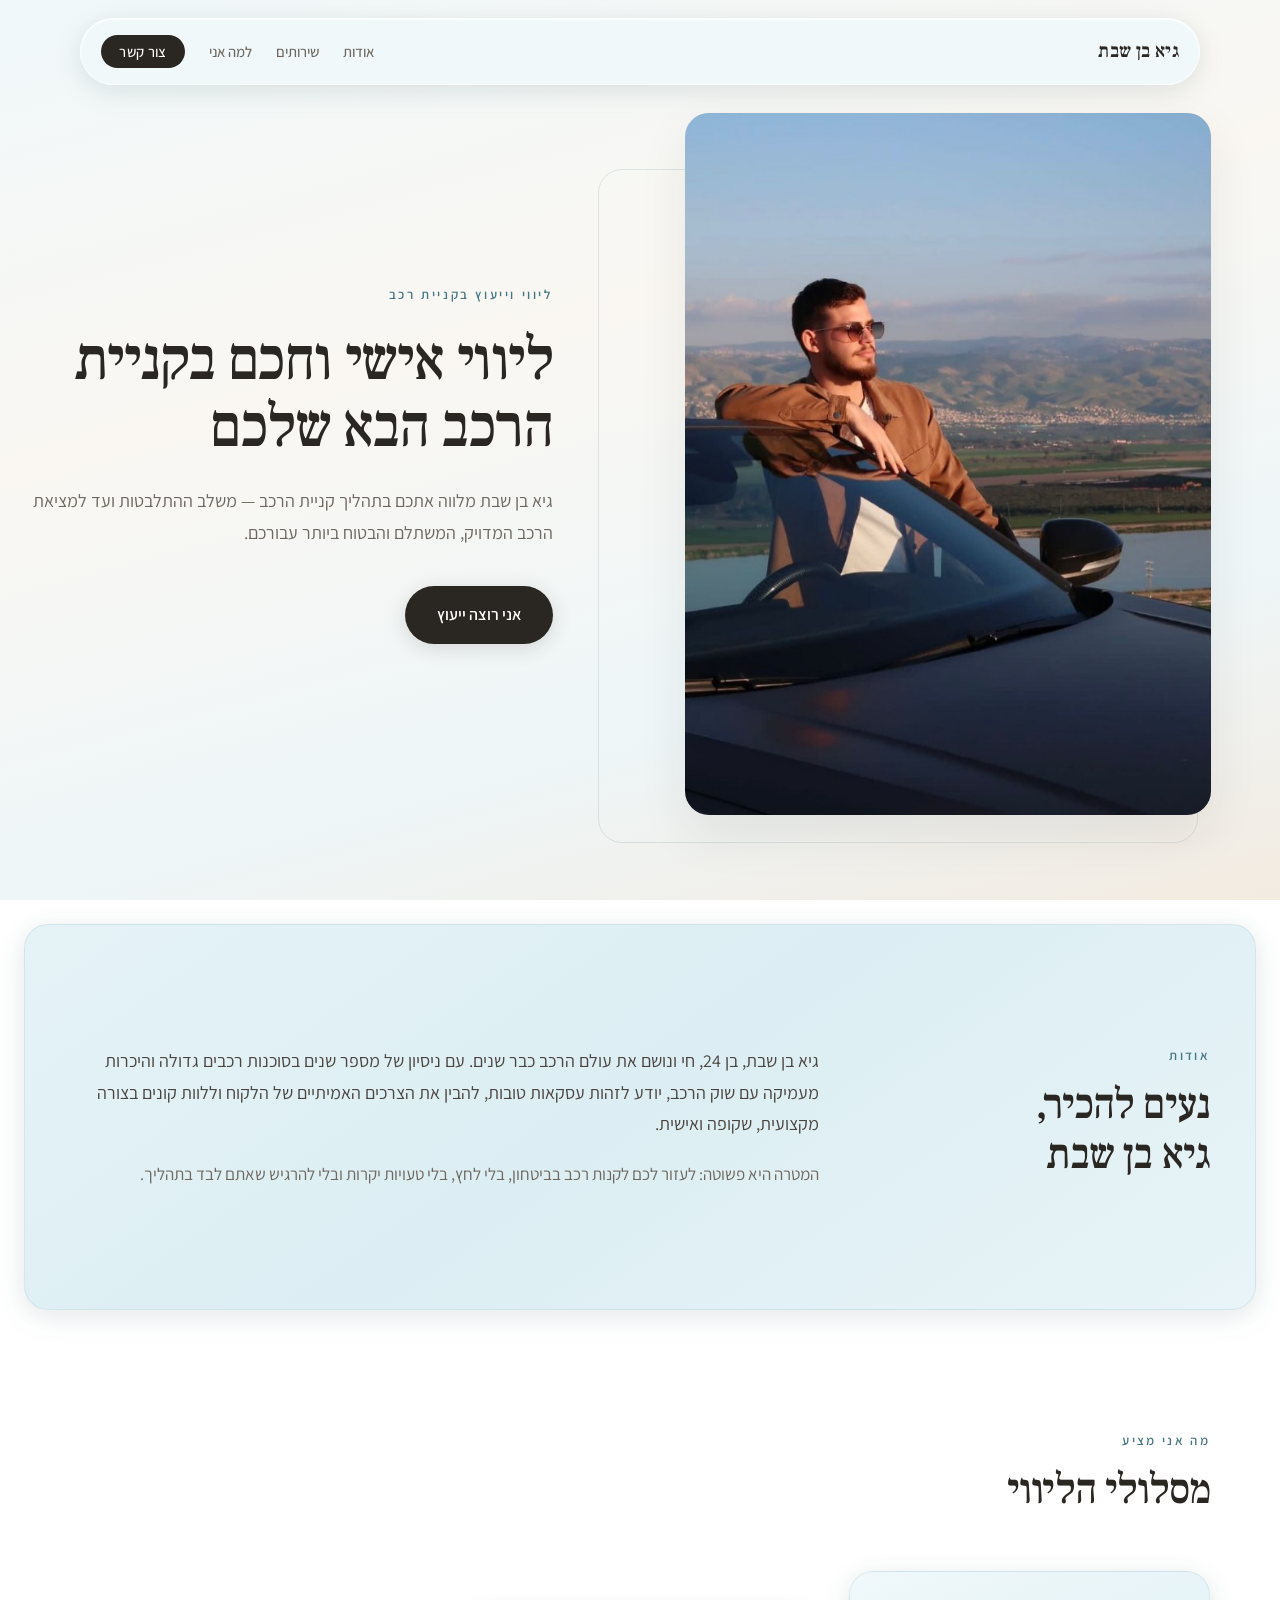
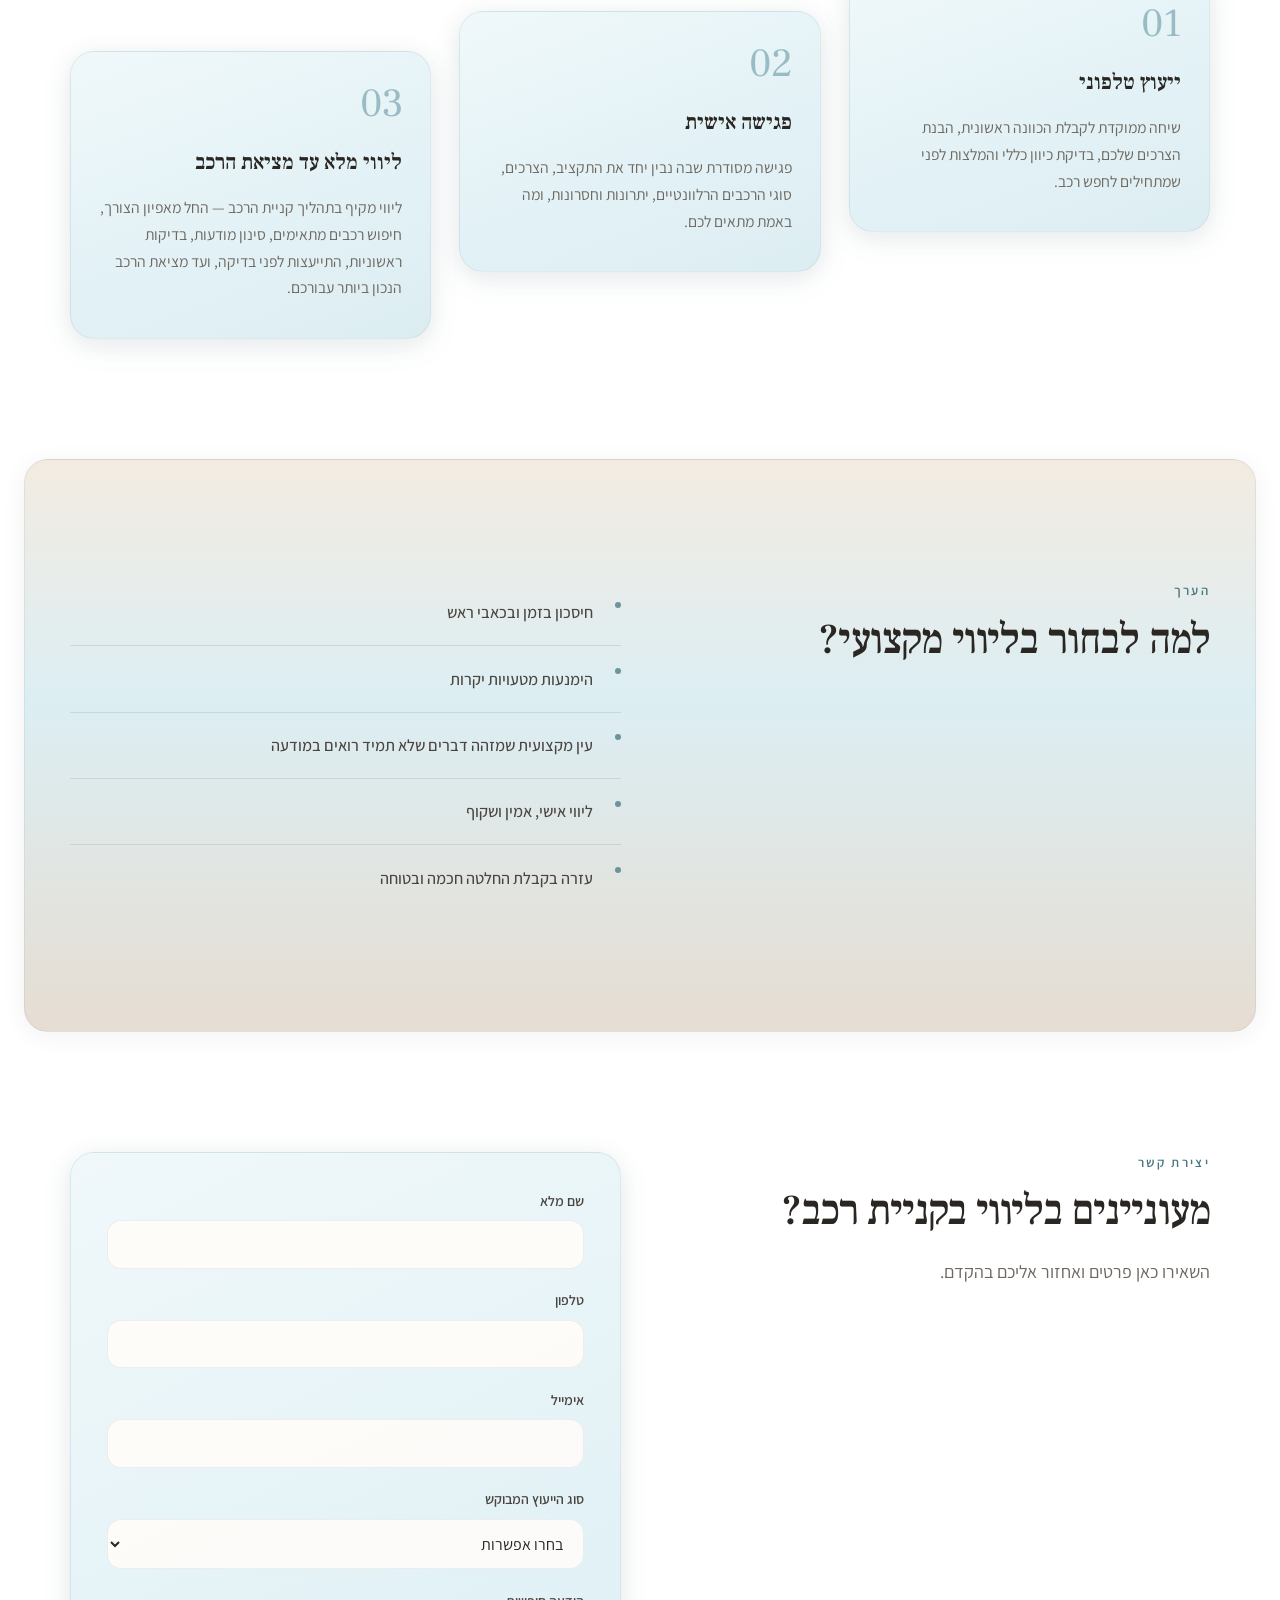
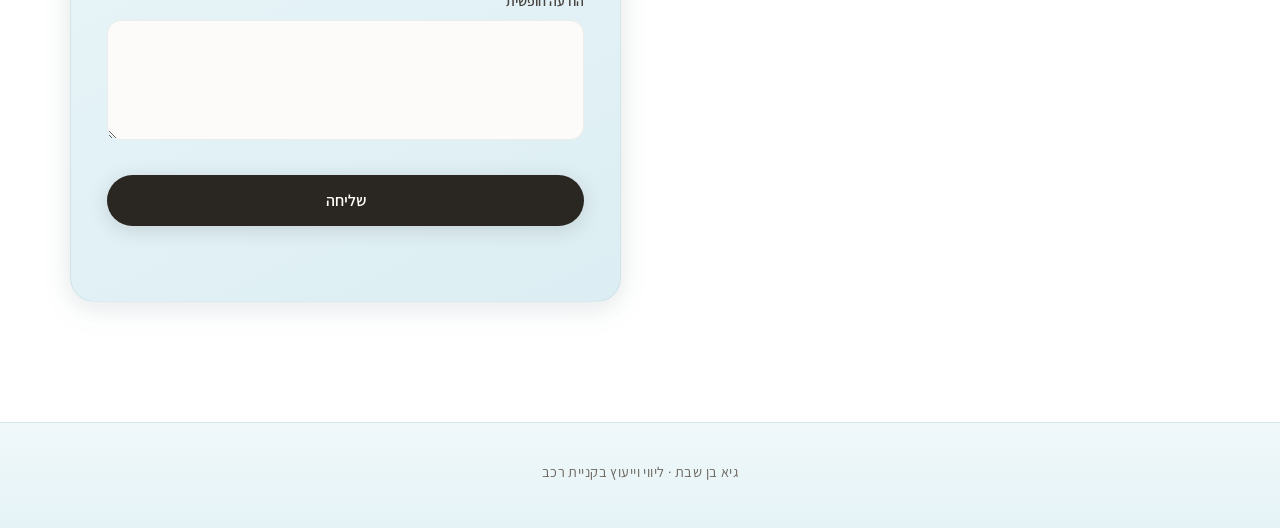
==== index.html @ dab7f9b8 "initial website" ====
<!DOCTYPE html>
<html lang="he" dir="rtl">
  <head>
    <meta charset="UTF-8" />
    <meta name="viewport" content="width=device-width, initial-scale=1.0" />
    <meta
      name="description"
      content="גיא בן שבת — ליווי וייעוץ מקצועי בקניית רכב. ייעוץ טלפוני, פגישה אישית וליווי מלא."
    />
    <title>גיא בן שבת | ליווי וייעוץ בקניית רכב</title>
    <link rel="preconnect" href="https://fonts.googleapis.com" />
    <link rel="preconnect" href="https://fonts.gstatic.com" crossorigin />
    <link
      href="https://fonts.googleapis.com/css2?family=Assistant:wght@300;400;500;600;700&family=Frank+Ruhl+Libre:wght@400;500;600;700&display=swap"
      rel="stylesheet"
    />
    <link rel="stylesheet" href="css/styles.css" />
  </head>
  <body>
    <a class="skip-link" href="#main">דלג לתוכן</a>

    <header class="site-header" id="site-header">
      <div class="header-shell">
        <div class="header-inner">
          <a href="#hero" class="logo">גיא בן שבת</a>
          <button
            type="button"
            class="nav-toggle"
            aria-expanded="false"
            aria-controls="site-nav"
            aria-label="פתיחת תפריט"
          >
            <span class="nav-toggle-bar"></span>
            <span class="nav-toggle-bar"></span>
            <span class="nav-toggle-bar"></span>
          </button>
          <nav id="site-nav" class="site-nav" aria-label="ניווט ראשי">
            <ul class="nav-list">
              <li><a href="#about">אודות</a></li>
              <li><a href="#services">שירותים</a></li>
              <li><a href="#why">למה אני</a></li>
              <li><a href="#contact" class="nav-cta">צור קשר</a></li>
            </ul>
          </nav>
        </div>
      </div>
    </header>

    <main id="main">
      <section id="hero" class="hero">
        <div class="hero-grid">
          <div class="hero-visual">
            <div class="hero-image-shell" data-parallax-wrap>
              <img
                class="hero-img"
                data-parallax-img
                src="images/guy-ben-shabbat.png"
                alt="גיא בן שבת, יועץ קניית רכב, ליד רכב על רקע נוף ועמק בהארת שקיעה."
                width="768"
                height="1024"
                decoding="async"
                fetchpriority="high"
              />
            </div>
            <div class="hero-frame-deco" aria-hidden="true"></div>
          </div>
          <div class="hero-copy">
            <div class="hero-copy-inner reveal">
              <p class="hero-eyebrow">ליווי וייעוץ בקניית רכב</p>
              <h1 class="hero-title">
                ליווי אישי וחכם בקניית הרכב הבא שלכם
              </h1>
              <p class="hero-lead">
                גיא בן שבת מלווה אתכם בתהליך קניית הרכב — משלב ההתלבטות ועד
                למציאת הרכב המדויק, המשתלם והבטוח ביותר עבורכם.
              </p>
              <a href="#contact" class="btn btn-primary">
                <span>אני רוצה ייעוץ</span>
              </a>
            </div>
          </div>
        </div>
      </section>

      <section id="about" class="section about">
        <div class="container about-split">
          <div class="about-intro reveal">
            <p class="section-label">אודות</p>
            <h2 class="section-title section-title-display">
              נעים להכיר,<br />
              גיא בן שבת
            </h2>
          </div>
          <div class="about-body reveal reveal-delay-1">
            <p class="about-lead">
              גיא בן שבת, בן 24, חי ונושם את עולם הרכב כבר שנים. עם ניסיון של
              מספר שנים בסוכנות רכבים גדולה והיכרות מעמיקה עם שוק הרכב,
              יודע לזהות עסקאות טובות, להבין את הצרכים האמיתיים של הלקוח
              וללוות קונים בצורה מקצועית, שקופה ואישית.
            </p>
            <p>
              המטרה היא פשוטה: לעזור לכם לקנות רכב בביטחון, בלי לחץ, בלי טעויות
              יקרות ובלי להרגיש שאתם לבד בתהליך.
            </p>
          </div>
        </div>
      </section>

      <section id="services" class="section services">
        <div class="container">
          <header class="services-head reveal">
            <p class="section-label">מה אני מציע</p>
            <h2 class="section-title section-title-display">מסלולי הליווי</h2>
          </header>
          <div class="service-list">
            <article class="service-card reveal">
              <span class="service-index" aria-hidden="true">01</span>
              <h3 class="service-title">ייעוץ טלפוני</h3>
              <p>
                שיחה ממוקדת לקבלת הכוונה ראשונית, הבנת הצרכים שלכם, בדיקת כיוון
                כללי והמלצות לפני שמתחילים לחפש רכב.
              </p>
            </article>
            <article class="service-card reveal reveal-delay-1">
              <span class="service-index" aria-hidden="true">02</span>
              <h3 class="service-title">פגישה אישית</h3>
              <p>
                פגישה מסודרת שבה נבין יחד את התקציב, הצרכים, סוגי הרכבים
                הרלוונטיים, יתרונות וחסרונות, ומה באמת מתאים לכם.
              </p>
            </article>
            <article class="service-card reveal reveal-delay-2">
              <span class="service-index" aria-hidden="true">03</span>
              <h3 class="service-title">ליווי מלא עד מציאת הרכב</h3>
              <p>
                ליווי מקיף בתהליך קניית הרכב — החל מאפיון הצורך, חיפוש רכבים
                מתאימים, סינון מודעות, בדיקות ראשוניות, התייעצות לפני בדיקה,
                ועד מציאת הרכב הנכון ביותר עבורכם.
              </p>
            </article>
          </div>
        </div>
      </section>

      <section id="why" class="section why">
        <div class="container why-grid">
          <div class="why-intro reveal">
            <p class="section-label">הערך</p>
            <h2 class="section-title section-title-display">
              למה לבחור בליווי מקצועי?
            </h2>
          </div>
          <ul class="why-list reveal reveal-delay-1">
            <li>חיסכון בזמן ובכאבי ראש</li>
            <li>הימנעות מטעויות יקרות</li>
            <li>עין מקצועית שמזהה דברים שלא תמיד רואים במודעה</li>
            <li>ליווי אישי, אמין ושקוף</li>
            <li>עזרה בקבלת החלטה חכמה ובטוחה</li>
          </ul>
        </div>
      </section>

      <section id="contact" class="section contact">
        <div class="container contact-grid">
          <div class="contact-intro reveal">
            <p class="section-label">יצירת קשר</p>
            <h2 class="section-title section-title-display">
              מעוניינים בליווי בקניית רכב?
            </h2>
            <p class="contact-lead">
              השאירו כאן פרטים ואחזור אליכם בהקדם.
            </p>
          </div>
          <div class="contact-panel form-wrap reveal reveal-delay-1">
            <form id="lead-form" class="lead-form">
              <input type="hidden" name="_captcha" value="false" />
              <div class="form-row">
                <label for="full_name">שם מלא</label>
                <input
                  type="text"
                  id="full_name"
                  name="שם מלא"
                  autocomplete="name"
                  required
                />
              </div>
              <div class="form-row">
                <label for="phone">טלפון</label>
                <input
                  type="tel"
                  id="phone"
                  name="טלפון"
                  autocomplete="tel"
                  required
                />
              </div>
              <div class="form-row">
                <label for="email">אימייל</label>
                <input
                  type="email"
                  id="email"
                  name="אימייל"
                  autocomplete="email"
                  required
                />
              </div>
              <div class="form-row">
                <label for="service_type">סוג הייעוץ המבוקש</label>
                <select id="service_type" name="סוג הייעוץ" required>
                  <option value="" disabled selected>בחרו אפשרות</option>
                  <option value="ייעוץ טלפוני">ייעוץ טלפוני</option>
                  <option value="פגישה אישית">פגישה אישית</option>
                  <option value="ליווי מלא">ליווי מלא</option>
                </select>
              </div>
              <div class="form-row">
                <label for="message">הודעה חופשית</label>
                <textarea id="message" name="הודעה" rows="4"></textarea>
              </div>
              <input
                type="text"
                name="_gotcha"
                class="honeypot"
                tabindex="-1"
                autocomplete="off"
                aria-hidden="true"
              />
              <button type="submit" class="btn btn-primary btn-submit">
                שליחה
              </button>
              <p
                id="form-status"
                class="form-status"
                role="status"
                aria-live="polite"
              ></p>
            </form>
          </div>
        </div>
      </section>
    </main>

    <footer class="site-footer">
      <div class="container footer-inner">
        <p>גיא בן שבת · ליווי וייעוץ בקניית רכב</p>
      </div>
    </footer>

    <script src="js/main.js"></script>
  </body>
</html>
---- css/styles.css ----
/* Bright luxury RTL — personal consulting brand */

:root {
  --cream: #faf7f2;
  --cream-deep: #f3ebe1;
  --sand: #e6ddd2;
  --sand-muted: #d9cfc3;
  --warm-white: #fffcf9;
  /* תכלת בהיר — כרטיסים ומשטחים */
  --aqua-whisper: #f0f8fa;
  --aqua-card: #e5f3f7;
  --aqua-pale: #dcedf2;
  --aqua-tint: #dceef3;
  --aqua-line: rgba(72, 118, 128, 0.18);
  --aqua-line-soft: rgba(72, 118, 128, 0.1);
  --aqua-accent: #467682;
  --aqua-accent-muted: #5a8f9c;
  --ink: #2a2622;
  --ink-soft: #4a4540;
  --muted: #6e6860;
  --accent: #6b5344;
  --accent-hover: #5a4538;
  --line: rgba(74, 60, 48, 0.12);
  --line-strong: rgba(74, 60, 48, 0.18);
  --shadow-soft: 0 4px 24px rgba(42, 38, 34, 0.06);
  --shadow-lift: 0 20px 50px rgba(42, 38, 34, 0.08);
  --shadow-aqua: 0 8px 32px rgba(70, 118, 130, 0.08);
  --radius: 14px;
  --radius-lg: 24px;
  --radius-pill: 999px;
  --font-display: "Frank Ruhl Libre", "Times New Roman", serif;
  --font-body: "Assistant", system-ui, sans-serif;
  --header-gap: 5.75rem;
  --ease-out: cubic-bezier(0.22, 1, 0.36, 1);
  --duration: 0.65s;
}

*,
*::before,
*::after {
  box-sizing: border-box;
}

html {
  scroll-behavior: smooth;
}

@media (prefers-reduced-motion: reduce) {
  html {
    scroll-behavior: auto;
  }

  .reveal {
    opacity: 1 !important;
    transform: none !important;
    transition: none !important;
  }
}

body {
  margin: 0;
  padding-top: var(--header-gap);
  font-family: var(--font-body);
  font-size: 1.0625rem;
  line-height: 1.75;
  color: var(--ink-soft);
  background: linear-gradient(
    165deg,
    var(--aqua-whisper) 0%,
    var(--cream) 38%,
    #eef6f8 72%,
    var(--cream-deep) 100%
  );
  background-attachment: fixed;
  -webkit-font-smoothing: antialiased;
}

@media (max-width: 768px) {
  body {
    background-attachment: scroll;
  }
}

::selection {
  background: rgba(70, 118, 130, 0.22);
  color: var(--ink);
}

.skip-link {
  position: absolute;
  top: -100px;
  right: 1rem;
  padding: 0.55rem 1.1rem;
  background: var(--accent);
  color: var(--warm-white);
  font-weight: 600;
  font-family: var(--font-body);
  border-radius: 10px;
  z-index: 1000;
  transition: top 0.25s var(--ease-out);
  text-decoration: none;
  font-size: 0.95rem;
}

.skip-link:focus {
  top: 1rem;
}

.container {
  width: min(1140px, 100% - 2.5rem);
  margin-inline: auto;
}

/* —— Floating glass header —— */
.site-header {
  position: fixed;
  top: 0;
  left: 0;
  right: 0;
  z-index: 200;
  padding: 1.15rem 1.25rem 0;
  pointer-events: none;
}

.header-shell {
  pointer-events: auto;
  max-width: 1120px;
  margin-inline: auto;
  padding: 0.65rem 1.25rem;
  background: rgba(240, 248, 250, 0.82);
  backdrop-filter: blur(18px);
  -webkit-backdrop-filter: blur(18px);
  border: 1px solid rgba(255, 255, 255, 0.75);
  border-radius: var(--radius-pill);
  box-shadow: var(--shadow-soft), var(--shadow-aqua), 0 1px 0 rgba(255, 255, 255, 0.85) inset;
  transition: box-shadow 0.35s var(--ease-out), background 0.35s var(--ease-out),
    transform 0.35s var(--ease-out);
}

.site-header.is-scrolled .header-shell {
  background: rgba(237, 246, 248, 0.94);
  box-shadow: 0 8px 32px rgba(42, 38, 34, 0.07), 0 12px 40px rgba(70, 118, 130, 0.06);
}

.header-inner {
  display: flex;
  align-items: center;
  justify-content: space-between;
  gap: 1rem;
  min-height: 2.75rem;
}

.logo {
  font-family: var(--font-display);
  font-weight: 600;
  font-size: 1.2rem;
  color: var(--ink);
  text-decoration: none;
  letter-spacing: 0.02em;
  transition: color 0.25s var(--ease-out);
}

.logo:hover {
  color: var(--aqua-accent);
}

.site-nav .nav-list {
  list-style: none;
  margin: 0;
  padding: 0;
  display: flex;
  align-items: center;
  gap: 0.35rem 1.5rem;
}

.site-nav a {
  color: var(--muted);
  text-decoration: none;
  font-weight: 500;
  font-size: 0.92rem;
  transition: color 0.25s var(--ease-out);
}

.site-nav a:hover {
  color: var(--aqua-accent);
}

.nav-cta {
  padding: 0.45rem 1.15rem;
  background: var(--ink);
  color: var(--warm-white) !important;
  border-radius: var(--radius-pill);
  font-weight: 600;
  letter-spacing: 0.02em;
  transition: background 0.25s var(--ease-out), transform 0.25s var(--ease-out);
}

.nav-cta:hover {
  background: var(--accent);
  color: var(--warm-white) !important;
  transform: translateY(-1px);
}

.nav-toggle {
  display: none;
  flex-direction: column;
  gap: 5px;
  padding: 0.55rem;
  background: rgba(255, 255, 255, 0.6);
  border: 1px solid var(--line);
  border-radius: 12px;
  cursor: pointer;
}

.nav-toggle-bar {
  width: 22px;
  height: 2px;
  background: var(--ink);
  border-radius: 1px;
  transition: transform 0.2s;
}

@media (max-width: 768px) {
  .nav-toggle {
    display: flex;
  }

  .site-nav {
    position: absolute;
    top: calc(100% + 0.5rem);
    left: 0;
    right: 0;
    background: rgba(232, 244, 247, 0.97);
    backdrop-filter: blur(16px);
    border: 1px solid var(--aqua-line-soft);
    border-radius: var(--radius);
    padding: 1rem;
    display: none;
    box-shadow: var(--shadow-lift);
  }

  .site-nav.is-open {
    display: block;
  }

  .site-nav .nav-list {
    flex-direction: column;
    align-items: stretch;
    gap: 0.35rem;
  }

  .site-nav a {
    display: block;
    padding: 0.7rem 0.85rem;
    border-radius: 10px;
  }

  .site-nav a:hover {
    background: var(--cream-deep);
  }

  .nav-cta {
    text-align: center;
  }

  .header-inner {
    position: relative;
  }
}

/* —— Reveal on scroll —— */
.reveal {
  opacity: 0;
  transform: translateY(28px);
  transition: opacity var(--duration) var(--ease-out),
    transform var(--duration) var(--ease-out);
}

.reveal.is-visible {
  opacity: 1;
  transform: translateY(0);
}

.reveal-delay-1.is-visible {
  transition-delay: 0.08s;
}

.reveal-delay-2.is-visible {
  transition-delay: 0.16s;
}

/* —— Hero —— */
.hero {
  position: relative;
  min-height: calc(100svh - var(--header-gap) - 2rem);
  padding: 0 0 clamp(3rem, 8vw, 5rem);
  margin-top: -0.5rem;
}

.hero-grid {
  display: grid;
  gap: clamp(2rem, 5vw, 4rem);
  align-items: center;
  min-height: calc(100svh - var(--header-gap) - 3rem);
  width: min(1240px, 100% - 2rem);
  margin-inline: auto;
}

@media (min-width: 900px) {
  .hero-grid {
    grid-template-columns: 1.05fr 0.95fr;
    gap: clamp(1.5rem, 4vw, 3.5rem);
  }
}

.hero-visual {
  position: relative;
  z-index: 0;
  order: 1;
}

@media (min-width: 900px) {
  .hero-visual {
    order: 0;
  }
}

.hero-image-shell {
  position: relative;
  border-radius: var(--radius-lg);
  overflow: hidden;
  aspect-ratio: 768 / 1024;
  max-height: min(78vh, 820px);
  margin-inline: auto;
  box-shadow: var(--shadow-lift);
  background: var(--sand);
}

.hero-img {
  display: block;
  width: 100%;
  height: 115%;
  object-fit: cover;
  object-position: 52% 38%;
  will-change: transform;
  transition: transform 0.1s linear;
}

.hero-frame-deco {
  position: absolute;
  inset: -12px;
  border: 1px solid var(--aqua-line);
  border-radius: calc(var(--radius-lg) + 8px);
  pointer-events: none;
  z-index: -1;
  opacity: 0.85;
}

@media (min-width: 900px) {
  .hero-frame-deco {
    inset: auto;
    top: 8%;
    bottom: -4%;
    left: -6%;
    right: 10%;
    border-radius: var(--radius-lg);
  }
}

.hero-copy {
  order: 0;
  padding-inline: 0.25rem;
}

@media (min-width: 900px) {
  .hero-copy {
    order: 1;
    padding-inline-start: clamp(0.5rem, 3vw, 2rem);
  }
}

.hero-copy-inner {
  max-width: 34rem;
}

.hero-eyebrow {
  margin: 0 0 1.25rem;
  font-size: 0.8125rem;
  font-weight: 600;
  letter-spacing: 0.2em;
  text-transform: uppercase;
  color: var(--aqua-accent);
}

.hero-title {
  margin: 0 0 1.5rem;
  font-family: var(--font-display);
  font-size: clamp(2.25rem, 5.5vw, 3.75rem);
  font-weight: 500;
  line-height: 1.12;
  letter-spacing: -0.02em;
  color: var(--ink);
}

.hero-lead {
  margin: 0 0 2.25rem;
  font-size: 1.125rem;
  font-weight: 400;
  color: var(--muted);
  line-height: 1.8;
  max-width: 36em;
}

/* —— Buttons —— */
.btn {
  display: inline-flex;
  align-items: center;
  justify-content: center;
  padding: 0.95rem 2rem;
  font-family: var(--font-body);
  font-size: 1rem;
  font-weight: 600;
  text-decoration: none;
  border: none;
  border-radius: var(--radius-pill);
  cursor: pointer;
  transition: background 0.3s var(--ease-out), color 0.3s var(--ease-out),
    box-shadow 0.3s var(--ease-out), transform 0.3s var(--ease-out);
}

.btn-primary {
  background: var(--ink);
  color: var(--warm-white);
  box-shadow: 0 4px 20px rgba(42, 38, 34, 0.15);
}

.btn-primary:hover {
  background: var(--accent-hover);
  transform: translateY(-2px);
  box-shadow: 0 12px 32px rgba(42, 38, 34, 0.12);
}

.btn-submit:disabled {
  opacity: 0.55;
  cursor: not-allowed;
  transform: none;
}

/* —— Sections —— */
.section {
  padding: clamp(4.5rem, 12vw, 7.5rem) 0;
}

.section-label {
  margin: 0 0 0.75rem;
  font-size: 0.8125rem;
  font-weight: 600;
  letter-spacing: 0.18em;
  text-transform: uppercase;
  color: var(--aqua-accent);
}

.section-title {
  margin: 0;
  font-family: var(--font-display);
  font-weight: 500;
  color: var(--ink);
  letter-spacing: -0.02em;
}

.section-title-display {
  font-size: clamp(1.85rem, 4vw, 2.65rem);
  line-height: 1.18;
}

/* —— About —— */
.about {
  background: linear-gradient(
    145deg,
    var(--aqua-card) 0%,
    var(--aqua-tint) 48%,
    #e8f4f7 100%
  );
  border: 1px solid var(--aqua-line-soft);
  border-radius: var(--radius-lg);
  margin-inline: clamp(0.75rem, 3vw, 1.5rem);
  box-shadow: var(--shadow-soft), var(--shadow-aqua);
}

.about-split {
  display: grid;
  gap: 2.5rem;
}

@media (min-width: 880px) {
  .about-split {
    grid-template-columns: minmax(0, 0.42fr) minmax(0, 1fr);
    gap: clamp(2rem, 6vw, 5rem);
    align-items: start;
  }
}

.about-body p {
  margin: 0 0 1.25rem;
  color: var(--muted);
  max-width: 42em;
}

.about-body p:last-child {
  margin-bottom: 0;
}

.about-lead {
  font-size: 1.125rem;
  color: var(--ink-soft) !important;
}

/* —— Services —— */
.services {
  background: transparent;
}

.services-head {
  max-width: 36rem;
  margin-bottom: clamp(2.5rem, 6vw, 4rem);
}

@media (min-width: 700px) {
  .services-head {
    margin-inline: 0;
    margin-bottom: 3.5rem;
  }
}

.service-list {
  display: grid;
  gap: 1.5rem;
}

@media (min-width: 900px) {
  .service-list {
    grid-template-columns: repeat(3, 1fr);
    gap: 1.75rem;
    align-items: start;
  }

  .service-card:nth-child(2) {
    margin-top: 2.5rem;
  }

  .service-card:nth-child(3) {
    margin-top: 5rem;
  }
}

.service-card {
  position: relative;
  padding: 2rem 1.75rem 2.25rem;
  background: linear-gradient(
    160deg,
    var(--aqua-whisper) 0%,
    var(--aqua-card) 45%,
    var(--aqua-pale) 100%
  );
  border: 1px solid var(--aqua-line-soft);
  border-radius: var(--radius-lg);
  box-shadow: var(--shadow-soft), var(--shadow-aqua);
  transition: border-color 0.35s var(--ease-out), box-shadow 0.35s var(--ease-out),
    transform 0.35s var(--ease-out);
}

.service-card:hover {
  border-color: var(--aqua-line);
  box-shadow: var(--shadow-lift), 0 16px 48px rgba(70, 118, 130, 0.12);
  transform: translateY(-4px);
}

.service-index {
  display: block;
  margin-bottom: 1.25rem;
  font-family: var(--font-display);
  font-size: 2.5rem;
  font-weight: 400;
  line-height: 1;
  color: var(--aqua-accent-muted);
  opacity: 0.55;
  letter-spacing: -0.03em;
}

.service-title {
  margin: 0 0 0.85rem;
  font-family: var(--font-display);
  font-size: 1.35rem;
  font-weight: 600;
  color: var(--ink);
}

.service-card p {
  margin: 0;
  font-size: 0.98rem;
  color: var(--muted);
  line-height: 1.7;
}

/* —— Why —— */
.why {
  background: linear-gradient(
    180deg,
    var(--cream-deep) 0%,
    var(--aqua-tint) 42%,
    var(--sand) 100%
  );
  border: 1px solid var(--aqua-line-soft);
  margin-inline: clamp(0.75rem, 3vw, 1.5rem);
  border-radius: var(--radius-lg);
  box-shadow: var(--shadow-soft);
}

.why-grid {
  display: grid;
  gap: 2.5rem;
}

@media (min-width: 860px) {
  .why-grid {
    grid-template-columns: minmax(0, 1fr) minmax(0, 1.05fr);
    gap: 4rem;
    align-items: start;
  }
}

.why-list {
  list-style: none;
  margin: 0;
  padding: 0;
}

.why-list li {
  position: relative;
  padding-block: 1.15rem;
  padding-inline-start: 1.75rem;
  border-bottom: 1px solid var(--line);
  font-weight: 500;
  color: var(--ink-soft);
  font-size: 1.02rem;
}

.why-list li:last-child {
  border-bottom: none;
}

.why-list li::before {
  content: "";
  position: absolute;
  inset-inline-start: 0;
  top: 1.35rem;
  width: 6px;
  height: 6px;
  border-radius: 50%;
  background: var(--aqua-accent);
  opacity: 0.75;
}

/* —— Contact —— */
.contact {
  background: transparent;
}

.contact-grid {
  display: grid;
  gap: 2.5rem;
  align-items: start;
}

@media (min-width: 900px) {
  .contact-grid {
    grid-template-columns: minmax(0, 1fr) minmax(0, 1.05fr);
    gap: 4rem;
  }
}

.contact-lead {
  margin: 1.25rem 0 0;
  font-size: 1.125rem;
  color: var(--muted);
  line-height: 1.75;
  max-width: 28em;
}

.form-wrap {
  background: linear-gradient(
    155deg,
    var(--aqua-whisper) 0%,
    var(--aqua-card) 50%,
    var(--aqua-tint) 100%
  );
  border: 1px solid var(--aqua-line-soft);
  border-radius: var(--radius-lg);
  padding: clamp(1.75rem, 4vw, 2.25rem);
  box-shadow: var(--shadow-soft), var(--shadow-aqua);
}

.lead-form {
  position: relative;
}

.lead-form .form-row {
  margin-bottom: 1.2rem;
}

.lead-form label {
  display: block;
  margin-bottom: 0.45rem;
  font-size: 0.875rem;
  font-weight: 600;
  color: var(--ink-soft);
}

.lead-form input,
.lead-form select,
.lead-form textarea {
  width: 100%;
  padding: 0.8rem 1rem;
  font-family: var(--font-body);
  font-size: 1rem;
  color: var(--ink);
  background: rgba(255, 252, 249, 0.92);
  border: 1px solid var(--aqua-line-soft);
  border-radius: var(--radius);
  transition: border-color 0.25s var(--ease-out), box-shadow 0.25s var(--ease-out),
    background 0.25s var(--ease-out);
}

.lead-form input:hover,
.lead-form select:hover,
.lead-form textarea:hover {
  border-color: var(--aqua-line);
}

.lead-form input:focus,
.lead-form select:focus,
.lead-form textarea:focus {
  outline: none;
  background: var(--warm-white);
  border-color: var(--aqua-accent-muted);
  box-shadow: 0 0 0 3px rgba(70, 118, 130, 0.14);
}

.lead-form textarea {
  resize: vertical;
  min-height: 120px;
}

.honeypot {
  position: absolute;
  width: 1px;
  height: 1px;
  padding: 0;
  margin: -1px;
  overflow: hidden;
  clip: rect(0, 0, 0, 0);
  border: 0;
}

.btn-submit {
  width: 100%;
  margin-top: 0.35rem;
}

.form-status {
  margin: 1rem 0 0;
  min-height: 1.5em;
  font-size: 0.95rem;
}

.form-status.is-success {
  color: #3d6b52;
}

.form-status.is-error {
  color: #a34a4a;
}

/* —— Footer —— */
.site-footer {
  padding: 2.25rem 0 2.75rem;
  border-top: 1px solid var(--aqua-line-soft);
  background: linear-gradient(180deg, var(--aqua-whisper) 0%, var(--aqua-card) 100%);
}

.footer-inner {
  text-align: center;
}

.site-footer p {
  margin: 0;
  font-size: 0.9rem;
  color: var(--muted);
  letter-spacing: 0.03em;
}

@media (max-width: 899px) {
  .hero-image-shell {
    max-height: 62vh;
    aspect-ratio: 3 / 4;
  }

  .service-card:nth-child(2),
  .service-card:nth-child(3) {
    margin-top: 0 !important;
  }
}
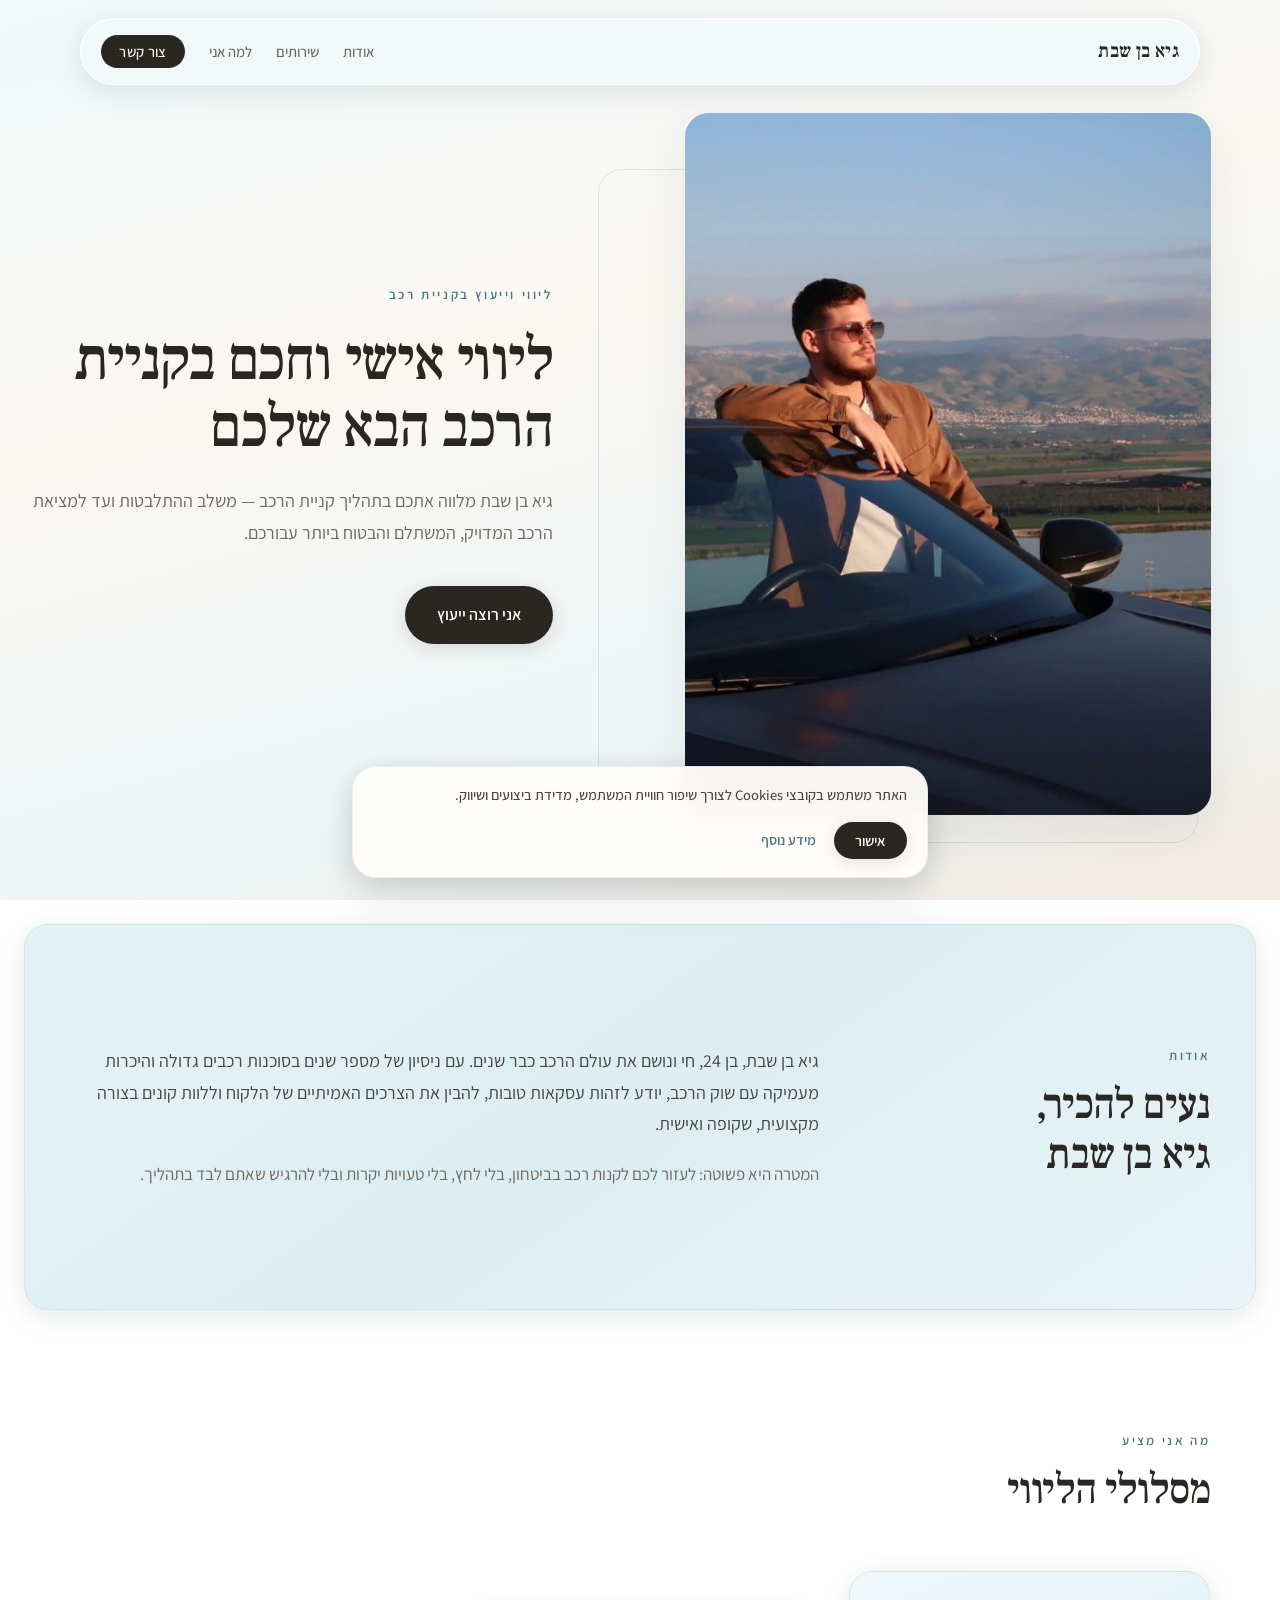
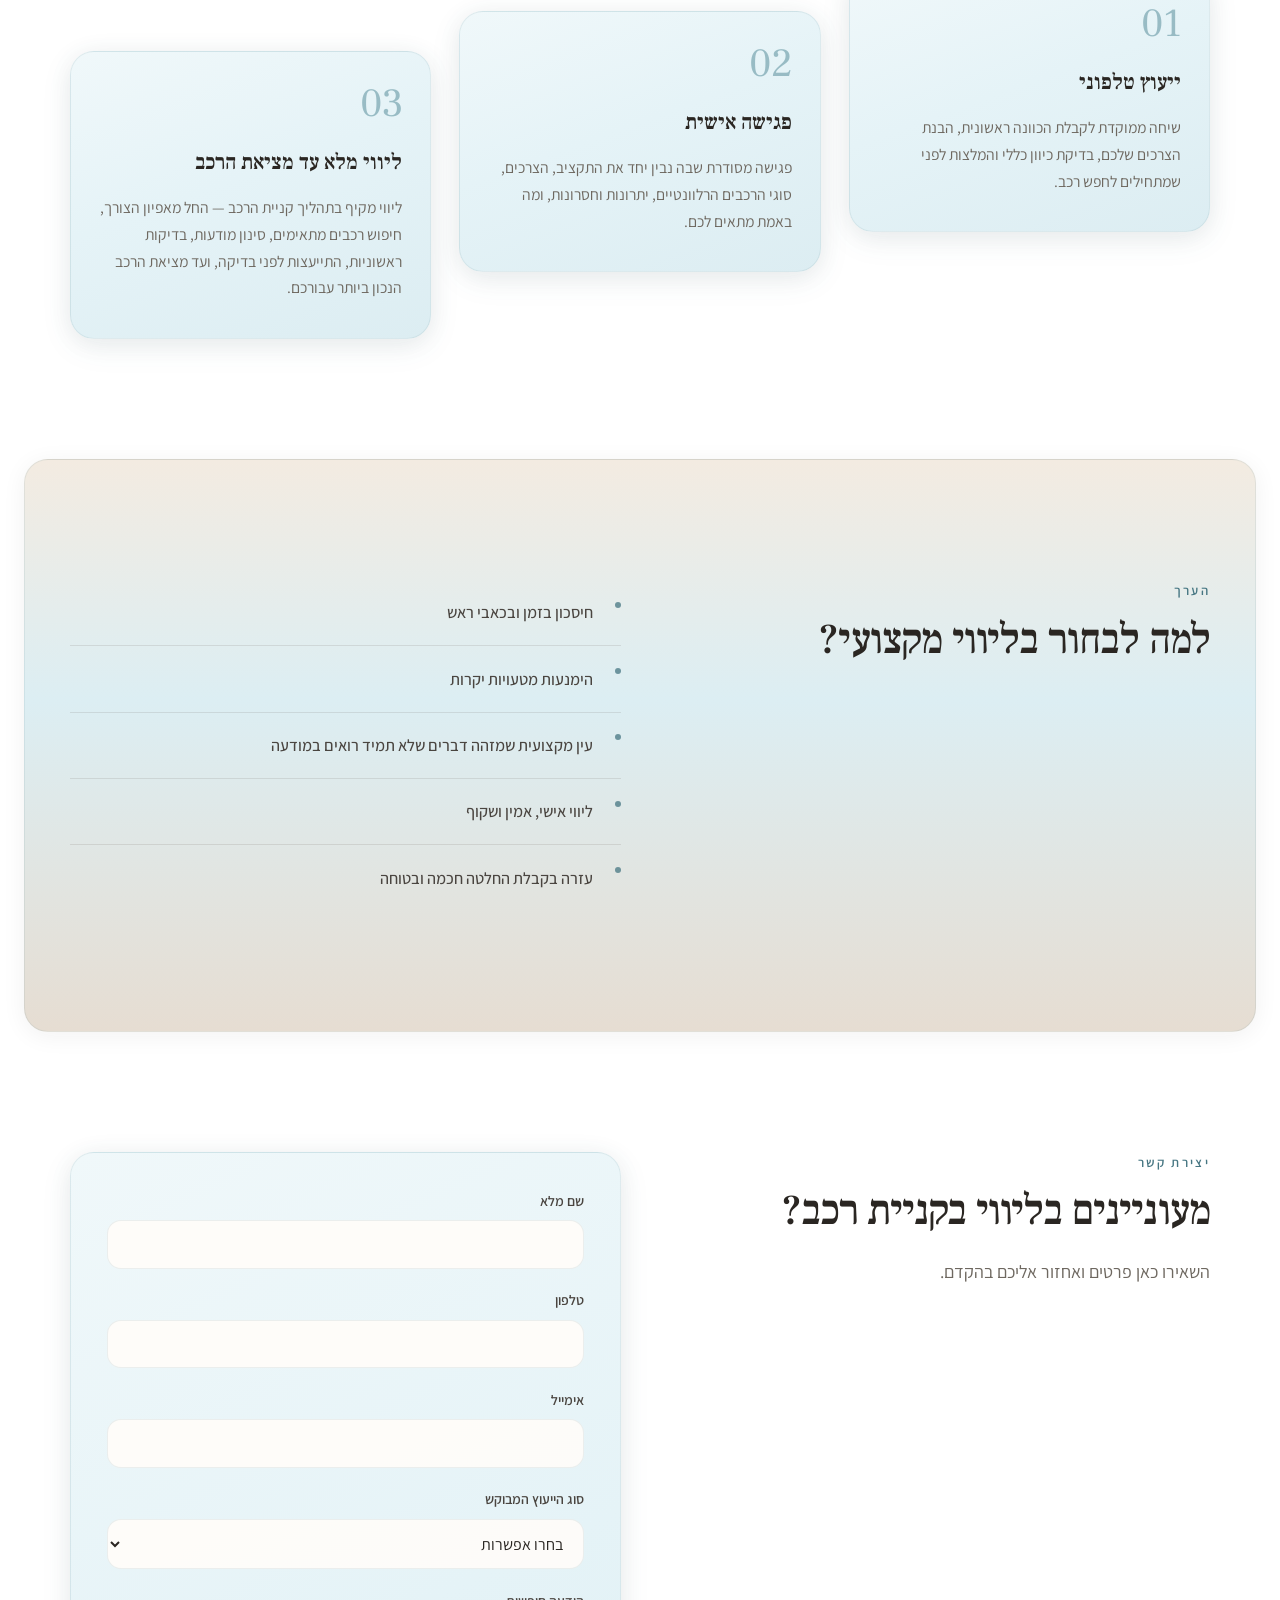
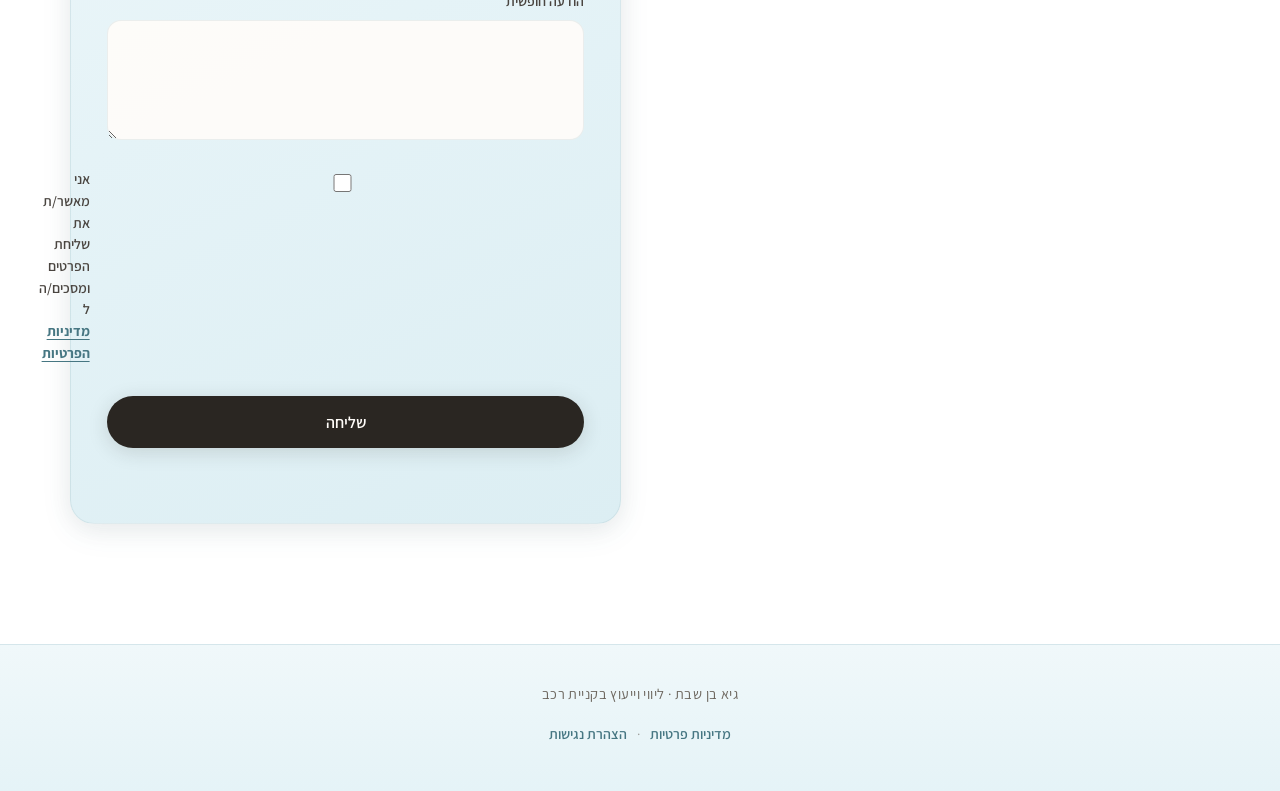
==== commit 4b3cb033: "update whatsapp button" ====
--- a/index.html
+++ b/index.html
@@ -217,6 +217,22 @@
                 <label for="message">הודעה חופשית</label>
                 <textarea id="message" name="הודעה" rows="4"></textarea>
               </div>
+              <div class="form-row form-row--consent">
+                <input
+                  type="checkbox"
+                  id="privacy_consent"
+                  name="אישור מדיניות פרטיות"
+                  value="כן"
+                  required
+                  class="form-consent-input"
+                />
+                <label for="privacy_consent" class="form-consent-label">
+                  אני מאשר/ת את שליחת הפרטים ומסכים/ה ל
+                  <a href="privacy-policy/" class="form-consent-link"
+                    >מדיניות הפרטיות</a
+                  >
+                </label>
+              </div>
               <input
                 type="text"
                 name="_gotcha"
@@ -242,9 +258,65 @@
 
     <footer class="site-footer">
       <div class="container footer-inner">
-        <p>גיא בן שבת · ליווי וייעוץ בקניית רכב</p>
+        <p class="footer-tagline">גיא בן שבת · ליווי וייעוץ בקניית רכב</p>
+        <nav class="footer-legal" aria-label="קישורים משפטיים">
+          <a href="privacy-policy/">מדיניות פרטיות</a>
+          <span class="footer-legal-sep" aria-hidden="true">·</span>
+          <a href="accessibility/">הצהרת נגישות</a>
+        </nav>
       </div>
     </footer>
+
+    <a
+      id="whatsapp-float"
+      class="whatsapp-float"
+      href="#"
+      target="_blank"
+      rel="noopener noreferrer"
+      aria-label="צרו איתי קשר בוואטסאפ"
+    >
+      <span class="whatsapp-float__icon" aria-hidden="true">
+        <svg
+          xmlns="http://www.w3.org/2000/svg"
+          viewBox="0 0 24 24"
+          fill="currentColor"
+          width="26"
+          height="26"
+        >
+          <path
+            d="M17.472 14.382c-.297-.149-1.758-.867-2.03-.967-.273-.099-.471-.148-.67.15-.197.297-.767.966-.94 1.164-.173.199-.347.223-.644.075-.297-.15-1.255-.463-2.39-1.475-.883-.788-1.48-1.761-1.653-2.059-.173-.297-.018-.458.13-.606.134-.133.298-.347.446-.52.149-.174.198-.298.298-.497.099-.198.05-.371-.025-.52-.075-.149-.669-1.612-.916-2.207-.242-.579-.487-.5-.669-.51-.173-.008-.371-.01-.57-.01-.198 0-.52.074-.792.372-.272.297-1.04 1.016-1.04 2.479 0 1.462 1.065 2.875 1.213 3.074.149.198 2.096 3.2 5.077 4.487.709.306 1.262.489 1.694.625.712.227 1.36.195 1.871.118.571-.085 1.758-.719 2.006-1.413.248-.694.248-1.289.173-1.413-.074-.124-.272-.198-.57-.347m-5.421 7.403h-.004a9.87 9.87 0 01-5.031-1.378l-.361-.214-3.741.982.998-3.648-.235-.374a9.86 9.86 0 01-1.51-5.26c.001-5.45 4.436-9.884 9.888-9.884 2.64 0 5.122 1.03 6.988 2.898a9.825 9.825 0 012.893 6.994c-.003 5.45-4.435 9.884-9.885 9.884m8.413-18.297A11.815 11.815 0 0012.05 0C5.495 0 .16 5.335.157 11.892c0 2.096.547 4.142 1.588 5.945L.057 24l6.305-1.654a11.882 11.882 0 005.683 1.448h.005c6.554 0 11.89-5.335 11.893-11.893a11.821 11.821 0 00-3.48-8.413z"
+          />
+        </svg>
+      </span>
+      <span class="whatsapp-float__text">צרו איתי קשר בוואטסאפ</span>
+    </a>
+
+    <div
+      id="cookie-consent"
+      class="cookie-consent"
+      role="dialog"
+      aria-modal="false"
+      aria-label="הסכמה לשימוש בעוגיות"
+      aria-describedby="cookie-consent-desc"
+      hidden
+    >
+      <div class="cookie-consent__panel">
+        <p id="cookie-consent-desc" class="cookie-consent__text">
+          האתר משתמש בקובצי Cookies לצורך שיפור חוויית המשתמש, מדידת ביצועים
+          ושיווק.
+        </p>
+        <div class="cookie-consent__actions">
+          <button
+            type="button"
+            class="cookie-consent__btn"
+            id="cookie-consent-accept"
+          >
+            אישור
+          </button>
+          <a href="privacy-policy/" class="cookie-consent__link">מידע נוסף</a>
+        </div>
+      </div>
+    </div>
 
     <script src="js/main.js"></script>
   </body>
--- a/css/styles.css
+++ b/css/styles.css
@@ -790,15 +790,176 @@
 
 .footer-inner {
   text-align: center;
-}
-
-.site-footer p {
+  display: flex;
+  flex-direction: column;
+  align-items: center;
+  gap: 1rem;
+}
+
+.footer-tagline {
   margin: 0;
   font-size: 0.9rem;
   color: var(--muted);
   letter-spacing: 0.03em;
 }
 
+.footer-legal {
+  display: flex;
+  flex-wrap: wrap;
+  align-items: center;
+  justify-content: center;
+  gap: 0.35rem 0.65rem;
+  font-size: 0.88rem;
+}
+
+.footer-legal a {
+  color: var(--aqua-accent);
+  font-weight: 600;
+  text-decoration: none;
+  border-bottom: 1px solid transparent;
+  transition: border-color 0.2s var(--ease-out), color 0.2s var(--ease-out);
+}
+
+.footer-legal a:hover {
+  border-bottom-color: var(--aqua-accent-muted);
+  color: var(--aqua-accent-muted);
+}
+
+.footer-legal a[aria-current="page"] {
+  color: var(--ink-soft);
+  font-weight: 700;
+  border-bottom-color: var(--aqua-line);
+}
+
+.footer-legal-sep {
+  color: var(--muted);
+  opacity: 0.6;
+  user-select: none;
+}
+
+/* —— Form privacy consent —— */
+.form-row--consent {
+  display: flex;
+  align-items: flex-start;
+  gap: 0.65rem;
+  margin-bottom: 1.35rem;
+}
+
+.form-consent-input {
+  width: 1.15rem;
+  height: 1.15rem;
+  margin-top: 0.28rem;
+  flex-shrink: 0;
+  accent-color: var(--aqua-accent);
+  cursor: pointer;
+}
+
+.form-consent-label {
+  font-size: 0.92rem;
+  line-height: 1.55;
+  color: var(--ink-soft);
+  font-weight: 500;
+  cursor: pointer;
+}
+
+.form-consent-link {
+  color: var(--aqua-accent);
+  font-weight: 700;
+  text-decoration: underline;
+  text-underline-offset: 3px;
+  text-decoration-thickness: 1px;
+}
+
+.form-consent-link:hover {
+  color: var(--aqua-accent-muted);
+}
+
+/* —— Legal inner pages —— */
+.legal-page {
+  padding: clamp(2rem, 6vw, 3.5rem) 0 clamp(4rem, 10vw, 5.5rem);
+}
+
+.legal-inner {
+  max-width: 720px;
+}
+
+.legal-title {
+  margin: 0 0 0.5rem;
+  font-family: var(--font-display);
+  font-size: clamp(1.85rem, 4vw, 2.5rem);
+  font-weight: 600;
+  color: var(--ink);
+  letter-spacing: -0.02em;
+}
+
+.legal-updated {
+  margin: 0 0 2rem;
+  font-size: 0.9rem;
+  color: var(--muted);
+}
+
+.legal-prose {
+  background: var(--warm-white);
+  border: 1px solid var(--aqua-line-soft);
+  border-radius: var(--radius-lg);
+  padding: clamp(1.5rem, 4vw, 2.25rem);
+  box-shadow: var(--shadow-soft);
+}
+
+.legal-prose h2 {
+  margin: 2rem 0 0.75rem;
+  font-family: var(--font-display);
+  font-size: 1.25rem;
+  font-weight: 600;
+  color: var(--ink);
+}
+
+.legal-prose h2:first-of-type {
+  margin-top: 0;
+}
+
+.legal-prose p,
+.legal-prose li {
+  margin: 0 0 1rem;
+  color: var(--muted);
+  font-size: 1rem;
+  line-height: 1.75;
+}
+
+.legal-prose ul {
+  margin: 0 0 1rem;
+  padding-inline-start: 1.25rem;
+}
+
+.legal-prose li {
+  margin-bottom: 0.5rem;
+}
+
+.legal-prose a {
+  color: var(--aqua-accent);
+  font-weight: 600;
+  word-break: break-word;
+}
+
+.legal-prose a:hover {
+  color: var(--aqua-accent-muted);
+}
+
+.legal-back {
+  margin: 2rem 0 0;
+}
+
+.legal-back-link {
+  font-weight: 600;
+  color: var(--aqua-accent);
+  text-decoration: none;
+}
+
+.legal-back-link:hover {
+  text-decoration: underline;
+  text-underline-offset: 3px;
+}
+
 @media (max-width: 899px) {
   .hero-image-shell {
     max-height: 62vh;
@@ -810,3 +971,245 @@
     margin-top: 0 !important;
   }
 }
+
+/* —— Cookie consent banner —— */
+.cookie-consent {
+  position: fixed;
+  left: 50%;
+  right: auto;
+  bottom: calc(1.35rem + env(safe-area-inset-bottom, 0px));
+  z-index: 195;
+  width: min(36rem, calc(100vw - 2rem));
+  max-width: 100%;
+  margin: 0;
+  padding: 0;
+  border: none;
+  background: transparent;
+  pointer-events: none;
+  opacity: 0;
+  visibility: hidden;
+  transform: translate(-50%, 14px);
+  transition: opacity 0.45s var(--ease-out), transform 0.45s var(--ease-out),
+    visibility 0.45s var(--ease-out);
+}
+
+.cookie-consent--visible {
+  pointer-events: auto;
+  opacity: 1;
+  visibility: visible;
+  transform: translate(-50%, 0);
+}
+
+.cookie-consent--hiding {
+  opacity: 0;
+  visibility: hidden;
+  transform: translate(-50%, 10px);
+  pointer-events: none;
+}
+
+.cookie-consent__panel {
+  display: flex;
+  flex-direction: column;
+  gap: 1rem;
+  padding: 1.1rem 1.25rem 1.15rem;
+  background: rgba(255, 252, 249, 0.97);
+  backdrop-filter: blur(14px);
+  -webkit-backdrop-filter: blur(14px);
+  border: 1px solid var(--aqua-line-soft);
+  border-radius: var(--radius-lg);
+  box-shadow: var(--shadow-soft), var(--shadow-aqua), 0 16px 48px rgba(42, 38, 34, 0.1);
+}
+
+.cookie-consent__text {
+  margin: 0;
+  font-size: 0.9rem;
+  line-height: 1.55;
+  color: var(--ink-soft);
+  font-weight: 500;
+}
+
+.cookie-consent__actions {
+  display: flex;
+  flex-wrap: wrap;
+  align-items: center;
+  justify-content: flex-start;
+  gap: 0.65rem 1.1rem;
+}
+
+.cookie-consent__btn {
+  font-family: var(--font-body);
+  font-size: 0.9rem;
+  font-weight: 600;
+  padding: 0.55rem 1.35rem;
+  border: none;
+  border-radius: var(--radius-pill);
+  cursor: pointer;
+  background: var(--ink);
+  color: var(--warm-white);
+  box-shadow: 0 4px 16px rgba(42, 38, 34, 0.12);
+  transition: background 0.25s var(--ease-out), transform 0.25s var(--ease-out),
+    box-shadow 0.25s var(--ease-out);
+}
+
+.cookie-consent__btn:hover {
+  background: var(--accent-hover);
+  transform: translateY(-1px);
+}
+
+.cookie-consent__btn:focus-visible {
+  outline: 2px solid var(--aqua-accent);
+  outline-offset: 2px;
+}
+
+.cookie-consent__link {
+  font-size: 0.88rem;
+  font-weight: 600;
+  color: var(--aqua-accent);
+  text-decoration: none;
+  border-bottom: 1px solid transparent;
+  transition: border-color 0.2s var(--ease-out), color 0.2s var(--ease-out);
+}
+
+.cookie-consent__link:hover {
+  border-bottom-color: var(--aqua-accent-muted);
+  color: var(--aqua-accent-muted);
+}
+
+.cookie-consent__link:focus-visible {
+  outline: 2px solid var(--aqua-accent);
+  outline-offset: 2px;
+  border-radius: 4px;
+}
+
+@media (max-width: 640px) {
+  .cookie-consent {
+    bottom: calc(5.85rem + env(safe-area-inset-bottom, 0px));
+  }
+}
+
+@media (prefers-reduced-motion: reduce) {
+  .cookie-consent {
+    transition: opacity 0.2s ease, visibility 0.2s ease;
+  }
+
+  .cookie-consent--visible {
+    transform: translate(-50%, 0);
+  }
+
+  .cookie-consent--hiding {
+    transform: translate(-50%, 0);
+  }
+
+  .cookie-consent__btn:hover {
+    transform: none;
+  }
+}
+
+/* —— Floating WhatsApp (physical bottom-left) —— */
+.whatsapp-float {
+  position: fixed;
+  left: calc(1.25rem + env(safe-area-inset-left, 0px));
+  bottom: calc(1.25rem + env(safe-area-inset-bottom, 0px));
+  right: auto;
+  z-index: 180;
+  display: inline-flex;
+  align-items: center;
+  justify-content: center;
+  gap: 0.55rem;
+  direction: ltr;
+  padding: 0.65rem 1.15rem 0.65rem 0.85rem;
+  border-radius: var(--radius-pill);
+  font-family: var(--font-body);
+  font-size: 0.9rem;
+  font-weight: 600;
+  letter-spacing: 0.02em;
+  color: var(--ink-soft);
+  text-decoration: none;
+  background: rgba(255, 252, 249, 0.94);
+  backdrop-filter: blur(16px);
+  -webkit-backdrop-filter: blur(16px);
+  border: 1px solid var(--aqua-line-soft);
+  box-shadow: var(--shadow-soft), var(--shadow-aqua);
+  opacity: 0;
+  transform: translateY(16px);
+  pointer-events: none;
+  transition: opacity 0.5s var(--ease-out), transform 0.5s var(--ease-out),
+    box-shadow 0.35s var(--ease-out), border-color 0.35s var(--ease-out),
+    background 0.35s var(--ease-out);
+}
+
+.whatsapp-float.is-visible {
+  opacity: 1;
+  transform: translateY(0);
+  pointer-events: auto;
+}
+
+.whatsapp-float:hover {
+  background: rgba(255, 255, 255, 0.98);
+  border-color: rgba(37, 211, 102, 0.35);
+  box-shadow: var(--shadow-lift), 0 14px 44px rgba(37, 211, 102, 0.14);
+  transform: translateY(-4px);
+}
+
+.whatsapp-float.is-visible:hover {
+  transform: translateY(-4px);
+}
+
+.whatsapp-float:focus-visible {
+  outline: 2px solid var(--aqua-accent);
+  outline-offset: 3px;
+}
+
+.whatsapp-float__icon {
+  display: flex;
+  align-items: center;
+  justify-content: center;
+  flex-shrink: 0;
+  color: #22c55e;
+  filter: drop-shadow(0 1px 2px rgba(0, 0, 0, 0.06));
+  transition: transform 0.35s var(--ease-out), color 0.25s;
+}
+
+.whatsapp-float:hover .whatsapp-float__icon {
+  transform: scale(1.08);
+  color: #25d366;
+}
+
+.whatsapp-float__text {
+  line-height: 1;
+  padding-bottom: 1px;
+}
+
+@media (max-width: 520px) {
+  .whatsapp-float__text {
+    position: absolute;
+    width: 1px;
+    height: 1px;
+    padding: 0;
+    margin: -1px;
+    overflow: hidden;
+    clip: rect(0, 0, 0, 0);
+    white-space: nowrap;
+    border: 0;
+  }
+
+  .whatsapp-float {
+    padding: 0.78rem;
+    border-radius: 50%;
+  }
+}
+
+@media (prefers-reduced-motion: reduce) {
+  .whatsapp-float {
+    transition: opacity 0.2s ease;
+  }
+
+  .whatsapp-float:hover,
+  .whatsapp-float.is-visible:hover {
+    transform: none;
+  }
+
+  .whatsapp-float:hover .whatsapp-float__icon {
+    transform: none;
+  }
+}
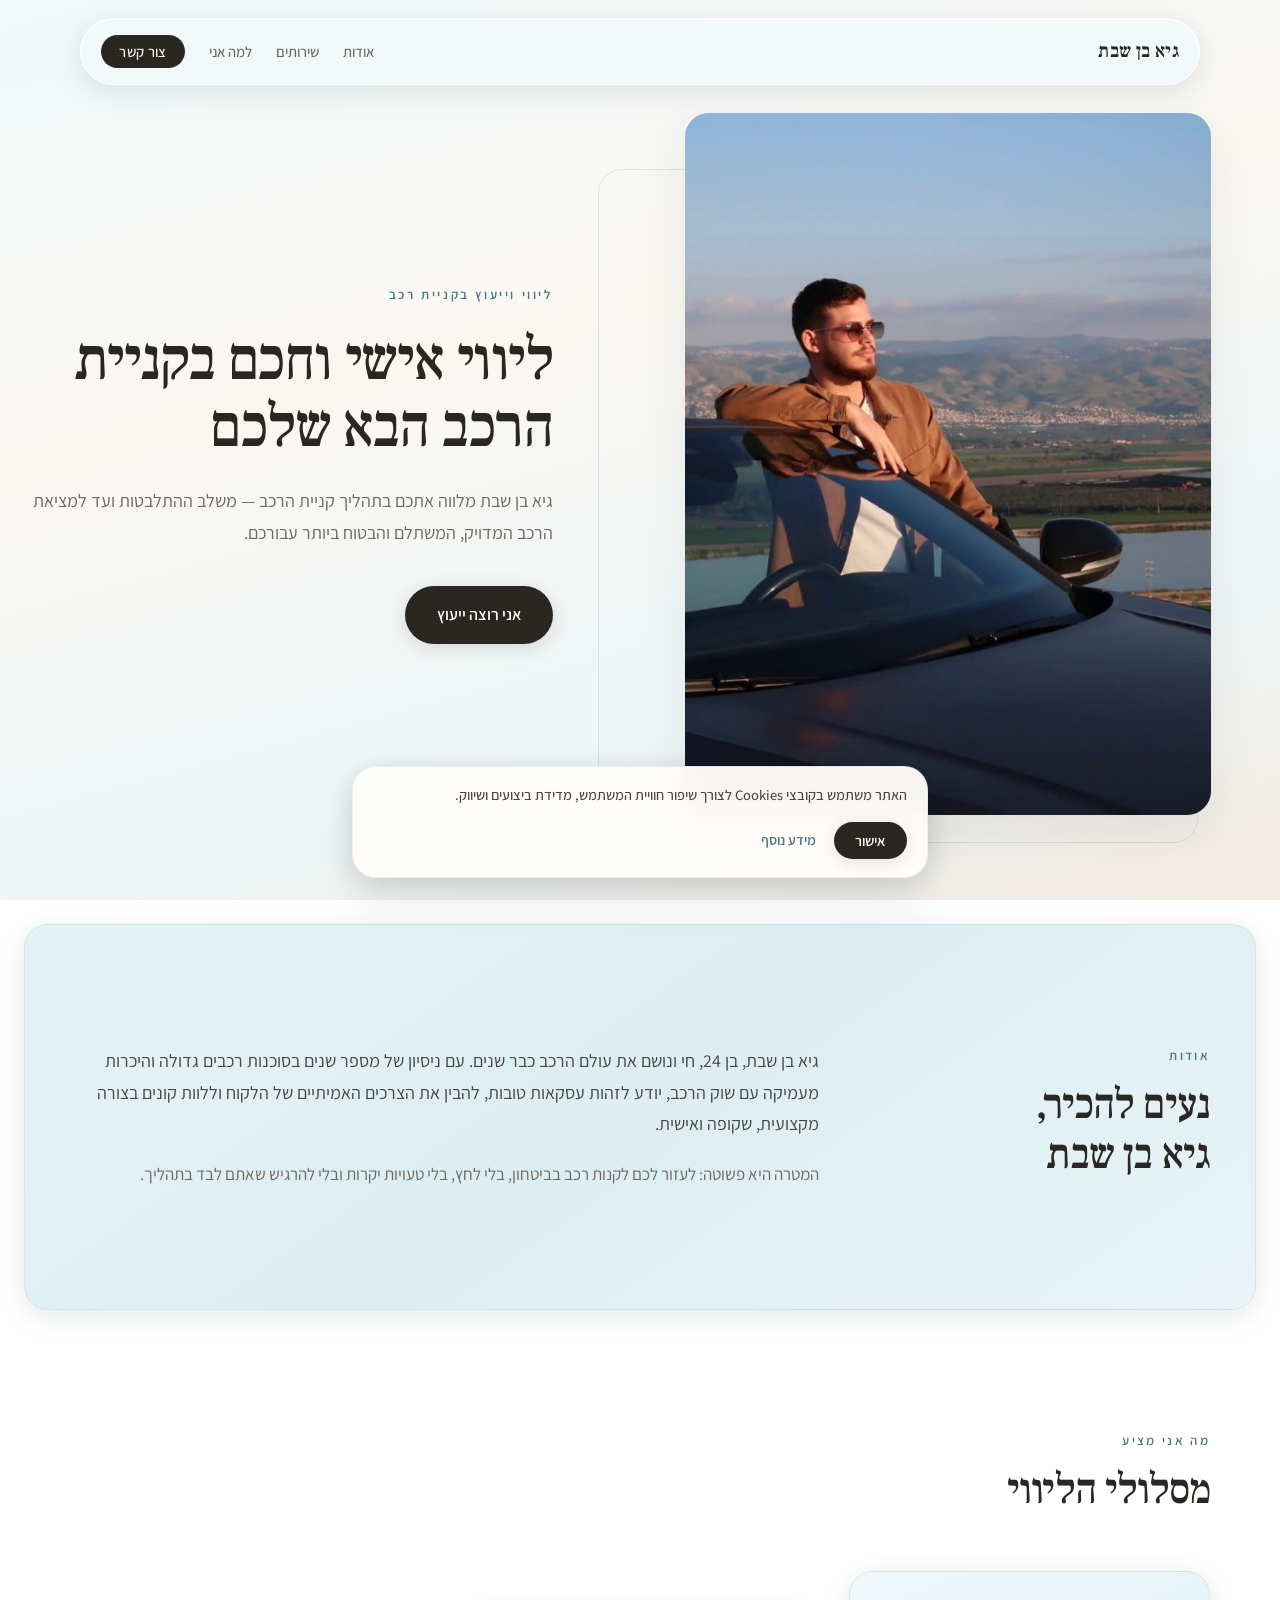
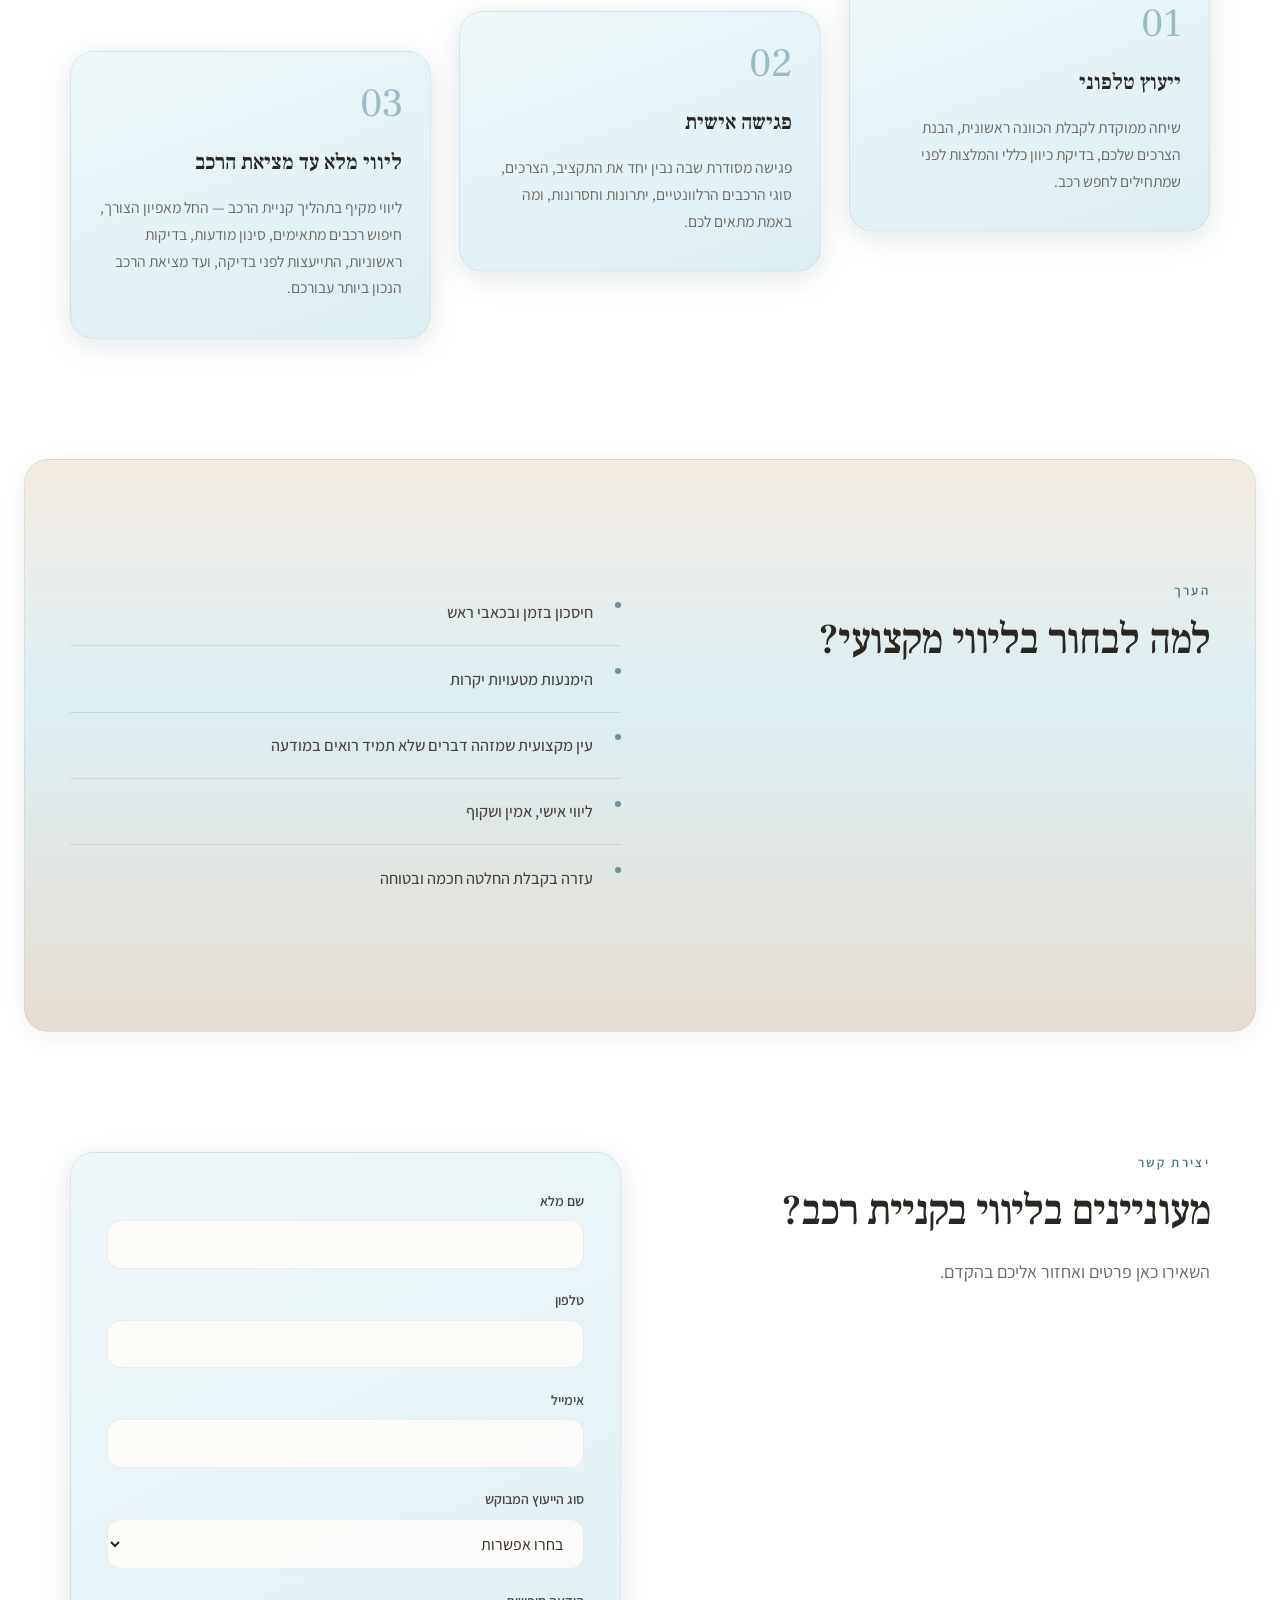
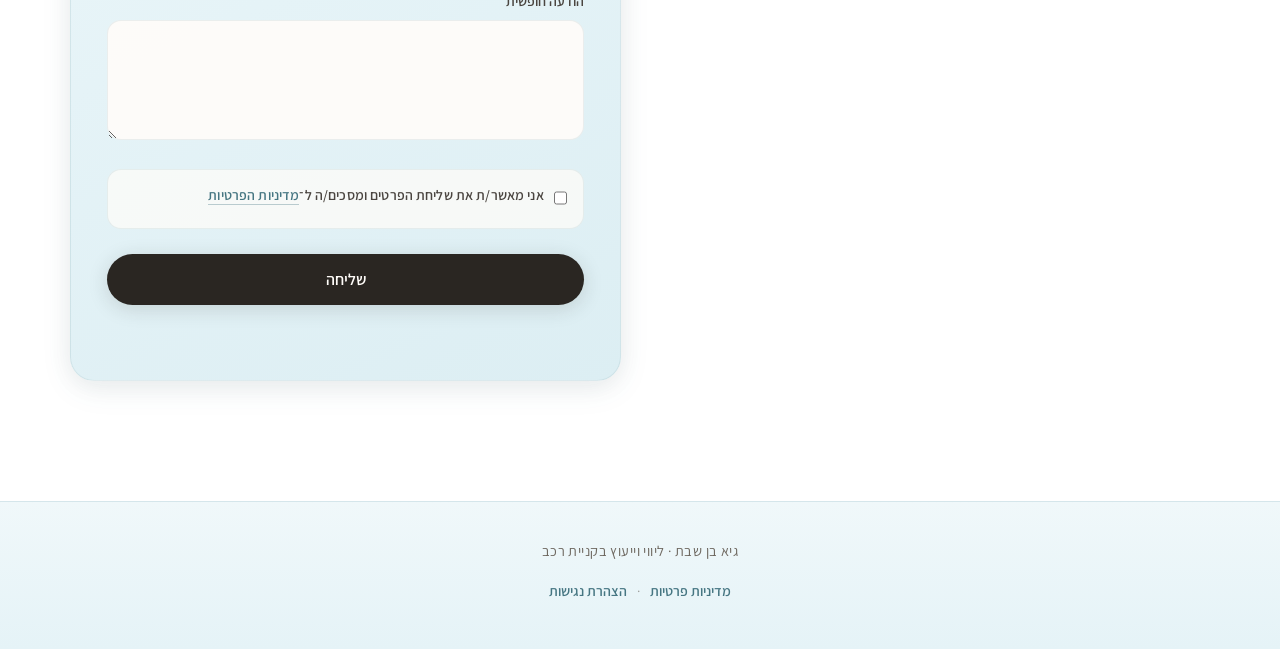
==== commit aed98550: "update privacy" ====
--- a/index.html
+++ b/index.html
@@ -218,20 +218,25 @@
                 <textarea id="message" name="הודעה" rows="4"></textarea>
               </div>
               <div class="form-row form-row--consent">
-                <input
-                  type="checkbox"
-                  id="privacy_consent"
-                  name="אישור מדיניות פרטיות"
-                  value="כן"
-                  required
-                  class="form-consent-input"
-                />
-                <label for="privacy_consent" class="form-consent-label">
-                  אני מאשר/ת את שליחת הפרטים ומסכים/ה ל
-                  <a href="privacy-policy/" class="form-consent-link"
-                    >מדיניות הפרטיות</a
-                  >
-                </label>
+                <div class="form-consent-wrap">
+                  <input
+                    type="checkbox"
+                    id="privacy_consent"
+                    name="אישור מדיניות פרטיות"
+                    value="כן"
+                    required
+                    class="form-consent-input"
+                  />
+                  <label for="privacy_consent" class="form-consent-label">
+                    <span class="form-consent-label__text"
+                      >אני מאשר/ת את שליחת הפרטים ומסכים/ה ל־<a
+                        href="privacy-policy/"
+                        class="form-consent-link"
+                        >מדיניות הפרטיות</a
+                      ></span
+                    >
+                  </label>
+                </div>
               </div>
               <input
                 type="text"
--- a/css/styles.css
+++ b/css/styles.css
@@ -837,41 +837,97 @@
   user-select: none;
 }
 
-/* —— Form privacy consent —— */
+/* —— Form privacy consent (RTL grid, tight text + checkbox) —— */
 .form-row--consent {
-  display: flex;
-  align-items: flex-start;
-  gap: 0.65rem;
   margin-bottom: 1.35rem;
 }
 
+.form-consent-wrap {
+  direction: rtl;
+  display: grid;
+  grid-template-columns: auto minmax(0, 1fr);
+  align-items: start;
+  column-gap: 0.65rem;
+  row-gap: 0.25rem;
+  padding: 0.85rem 1rem 0.9rem;
+  background: rgba(255, 252, 249, 0.72);
+  border: 1px solid var(--aqua-line-soft);
+  border-radius: var(--radius);
+  transition: border-color 0.2s var(--ease-out), box-shadow 0.2s var(--ease-out);
+}
+
+.form-consent-wrap:focus-within {
+  border-color: rgba(70, 118, 130, 0.28);
+  box-shadow: 0 0 0 3px rgba(70, 118, 130, 0.09);
+}
+
 .form-consent-input {
-  width: 1.15rem;
-  height: 1.15rem;
-  margin-top: 0.28rem;
+  grid-column: 1;
+  grid-row: 1;
+  width: 1.125rem;
+  height: 1.125rem;
+  margin: 0;
+  margin-top: 0.32rem;
   flex-shrink: 0;
   accent-color: var(--aqua-accent);
   cursor: pointer;
+  align-self: start;
 }
 
 .form-consent-label {
-  font-size: 0.92rem;
-  line-height: 1.55;
+  grid-column: 2;
+  grid-row: 1;
+  margin: 0;
+  padding: 0;
+  font-size: 0.9375rem;
+  line-height: 1.6;
+  letter-spacing: 0.01em;
   color: var(--ink-soft);
   font-weight: 500;
   cursor: pointer;
+  text-align: start;
+  text-wrap: pretty;
+}
+
+.form-consent-label__text {
+  display: inline;
 }
 
 .form-consent-link {
+  display: inline;
   color: var(--aqua-accent);
-  font-weight: 700;
-  text-decoration: underline;
-  text-underline-offset: 3px;
-  text-decoration-thickness: 1px;
+  font-weight: 600;
+  text-decoration: none;
+  border-bottom: 1px solid rgba(70, 118, 130, 0.35);
+  text-underline-offset: 2px;
+  transition: color 0.2s var(--ease-out), border-color 0.2s var(--ease-out);
 }
 
 .form-consent-link:hover {
   color: var(--aqua-accent-muted);
+  border-bottom-color: var(--aqua-accent-muted);
+}
+
+.form-consent-link:focus-visible {
+  outline: 2px solid var(--aqua-accent);
+  outline-offset: 2px;
+  border-radius: 3px;
+}
+
+@media (max-width: 480px) {
+  .form-consent-wrap {
+    padding: 0.75rem 0.85rem 0.8rem;
+    column-gap: 0.55rem;
+  }
+
+  .form-consent-label {
+    font-size: 0.9rem;
+    line-height: 1.58;
+  }
+
+  .form-consent-input {
+    margin-top: 0.28rem;
+  }
 }
 
 /* —— Legal inner pages —— */
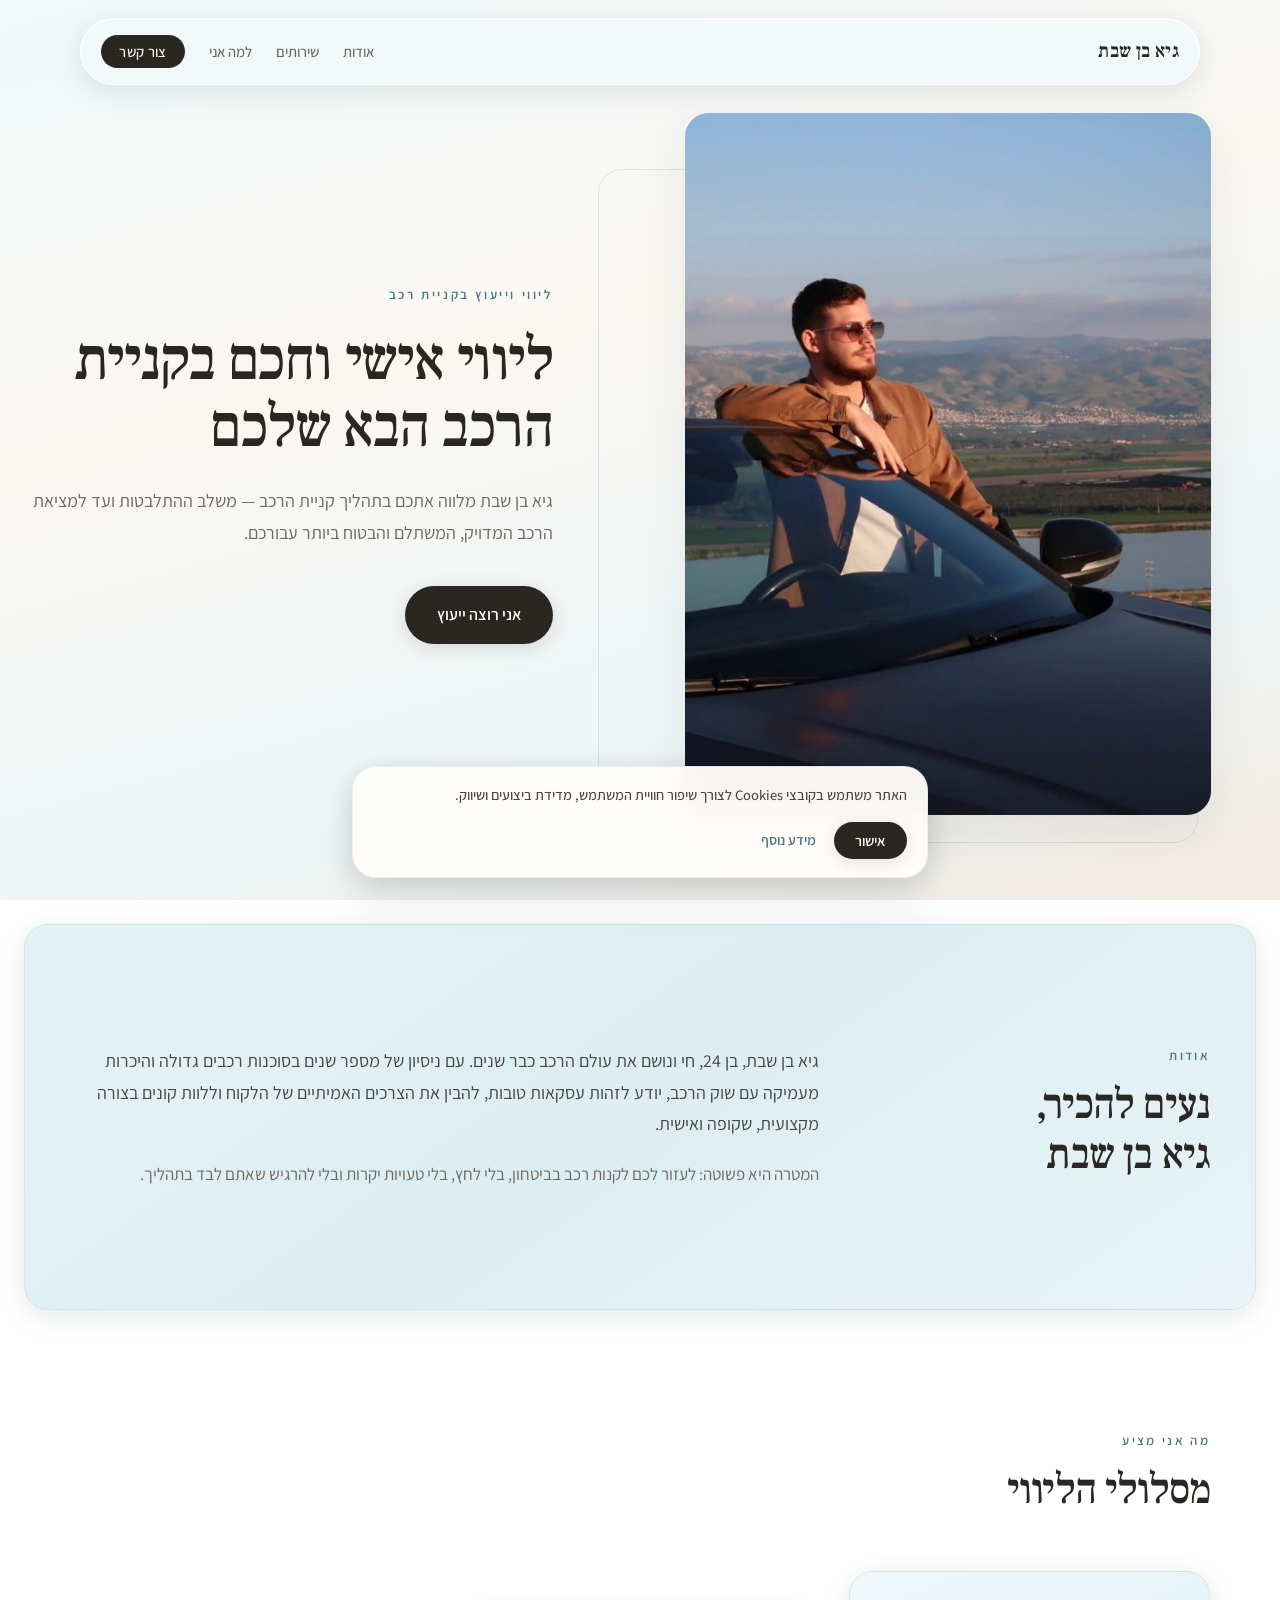
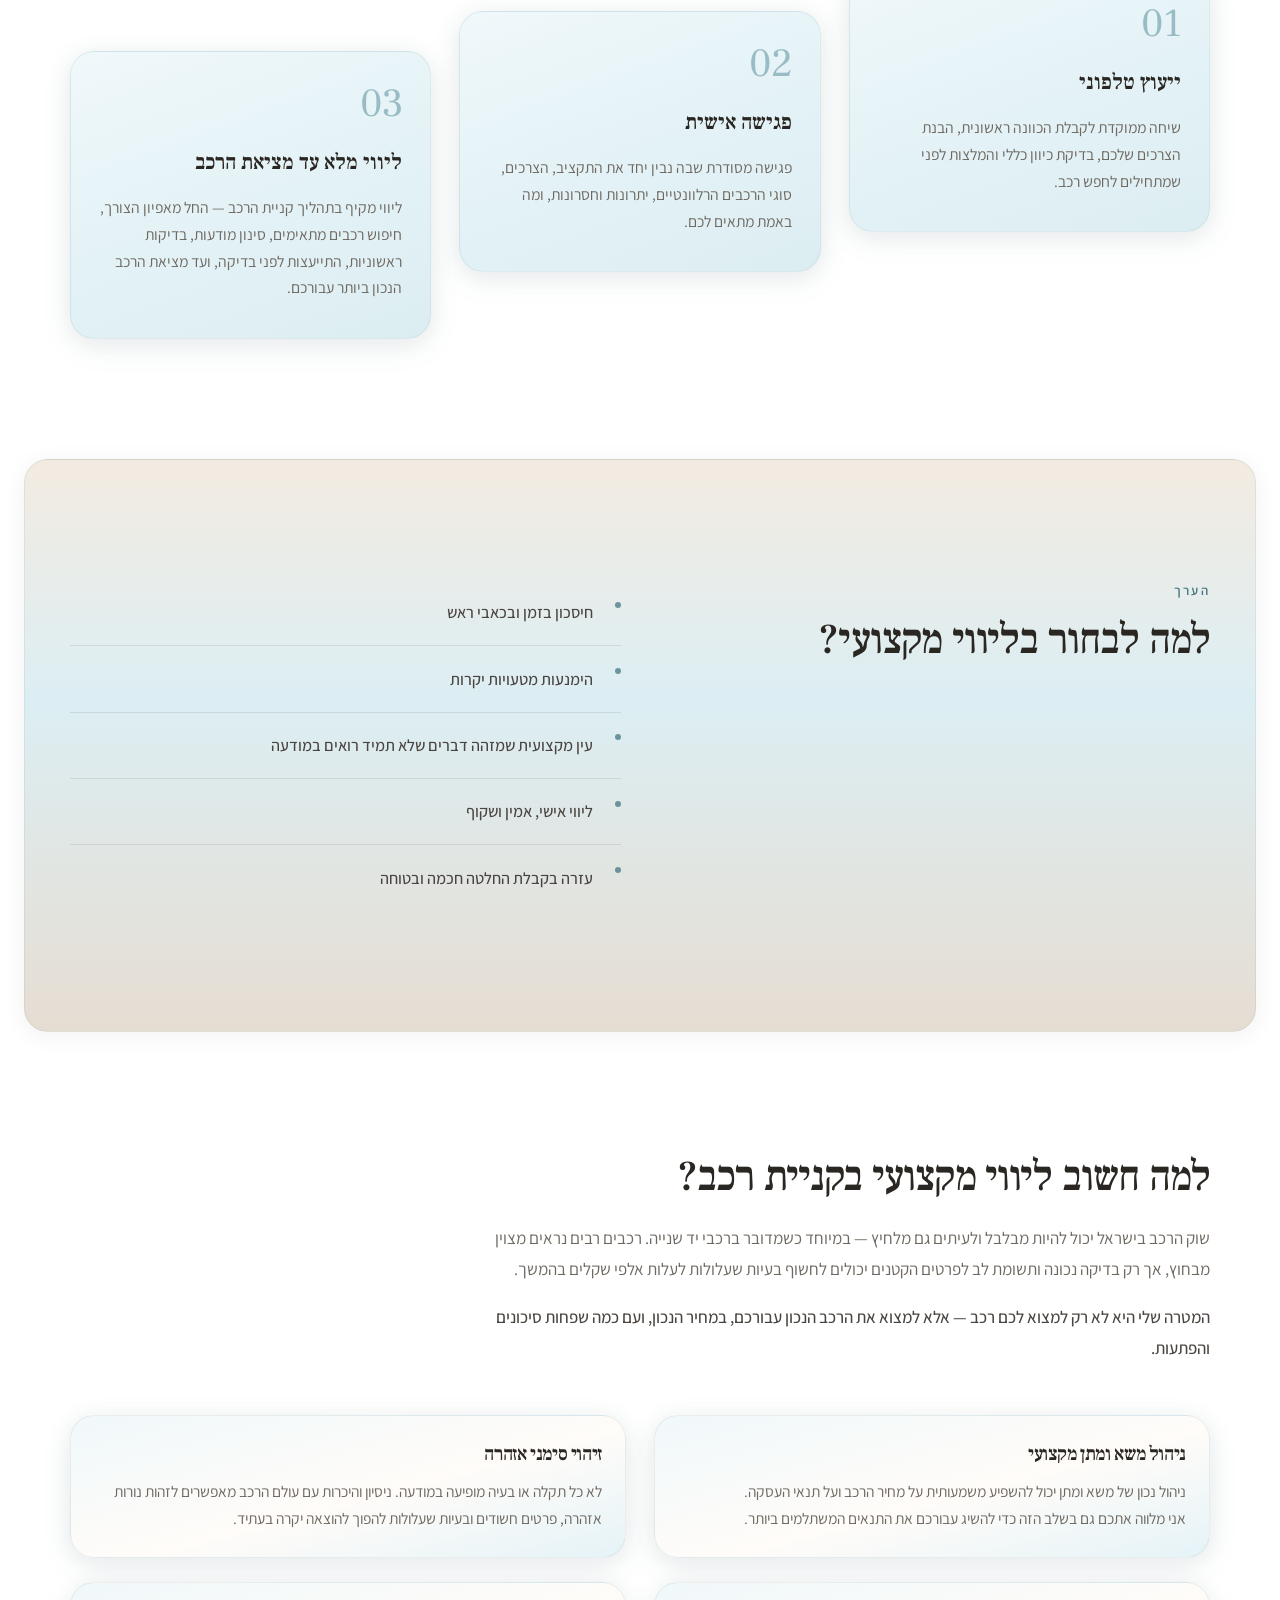
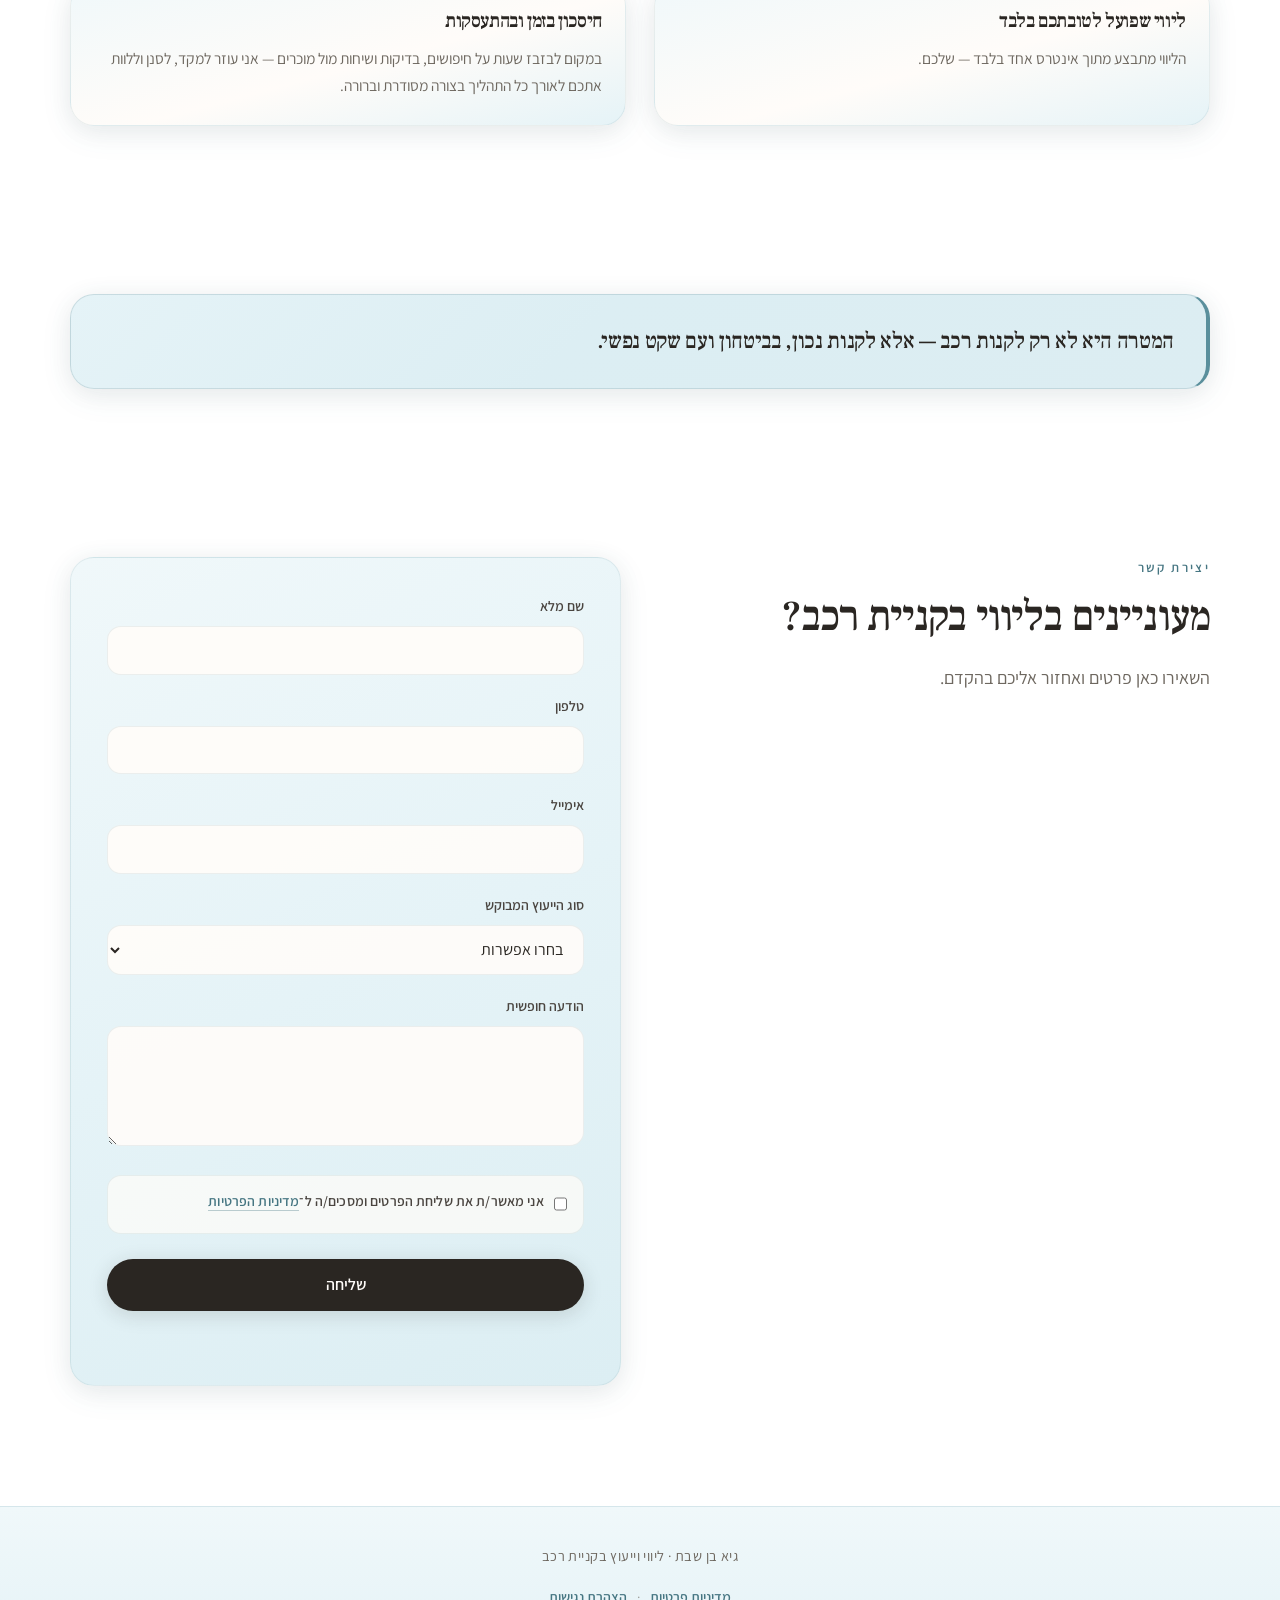
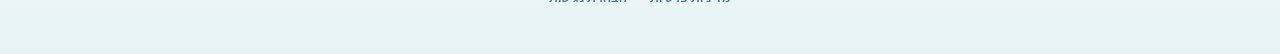
==== commit 5a49f365: "content_add" ====
--- a/index.html
+++ b/index.html
@@ -160,6 +160,73 @@
         </div>
       </section>
 
+      <section id="buying-importance" class="section buying-importance">
+        <div class="container">
+          <header class="buying-importance__head reveal">
+            <h2 class="section-title section-title-display buying-importance__title">
+              למה חשוב ליווי מקצועי בקניית רכב?
+            </h2>
+            <div class="buying-importance__intro">
+              <p>
+                שוק הרכב בישראל יכול להיות מבלבל ולעיתים גם מלחיץ — במיוחד כשמדובר
+                ברכבי יד שנייה. רכבים רבים נראים מצוין מבחוץ, אך רק בדיקה נכונה
+                ותשומת לב לפרטים הקטנים יכולים לחשוף בעיות שעלולות לעלות אלפי
+                שקלים בהמשך.
+              </p>
+              <p>
+                המטרה שלי היא לא רק למצוא לכם רכב — אלא למצוא את הרכב הנכון
+                עבורכם, במחיר הנכון, ועם כמה שפחות סיכונים והפתעות.
+              </p>
+            </div>
+          </header>
+          <div class="insight-card-list">
+            <article class="insight-card reveal">
+              <h3 class="insight-card__title">ניהול משא ומתן מקצועי</h3>
+              <p class="insight-card__text">
+                ניהול נכון של משא ומתן יכול להשפיע משמעותית על מחיר הרכב ועל תנאי
+                העסקה.<br />
+                אני מלווה אתכם גם בשלב הזה כדי להשיג עבורכם את התנאים המשתלמים
+                ביותר.
+              </p>
+            </article>
+            <article class="insight-card reveal reveal-delay-1">
+              <h3 class="insight-card__title">זיהוי סימני אזהרה</h3>
+              <p class="insight-card__text">
+                לא כל תקלה או בעיה מופיעה במודעה. ניסיון והיכרות עם עולם הרכב
+                מאפשרים לזהות נורות אזהרה, פרטים חשודים ובעיות שעלולות להפוך
+                להוצאה יקרה בעתיד.
+              </p>
+            </article>
+            <article class="insight-card reveal reveal-delay-2">
+              <h3 class="insight-card__title">ליווי שפועל לטובתכם בלבד</h3>
+              <p class="insight-card__text">
+                הליווי מתבצע מתוך אינטרס אחד בלבד — שלכם.
+              </p>
+            </article>
+            <article class="insight-card reveal">
+              <h3 class="insight-card__title">חיסכון בזמן ובהתעסקות</h3>
+              <p class="insight-card__text">
+                במקום לבזבז שעות על חיפושים, בדיקות ושיחות מול מוכרים — אני עוזר
+                למקד, לסנן וללוות אתכם לאורך כל התהליך בצורה מסודרת וברורה.
+              </p>
+            </article>
+          </div>
+        </div>
+      </section>
+
+      <section
+        class="section quote-highlight"
+        aria-label="משפט מוביל"
+      >
+        <div class="container">
+          <blockquote class="quote-highlight__inner reveal">
+            <p>
+              המטרה היא לא רק לקנות רכב — אלא לקנות נכון, בביטחון ועם שקט נפשי.
+            </p>
+          </blockquote>
+        </div>
+      </section>
+
       <section id="contact" class="section contact">
         <div class="container contact-grid">
           <div class="contact-intro reveal">
--- a/css/styles.css
+++ b/css/styles.css
@@ -661,6 +661,126 @@
   opacity: 0.75;
 }
 
+/* —— Buying importance (4 insight cards) —— */
+.buying-importance {
+  background: transparent;
+}
+
+.buying-importance__head {
+  max-width: 46rem;
+  margin-bottom: clamp(2.25rem, 5vw, 3.25rem);
+}
+
+.buying-importance__title {
+  margin-bottom: 1.35rem;
+}
+
+.buying-importance__intro p {
+  margin: 0 0 1.1rem;
+  font-size: 1.0625rem;
+  line-height: 1.8;
+  color: var(--muted);
+}
+
+.buying-importance__intro p:last-child {
+  margin-bottom: 0;
+  color: var(--ink-soft);
+  font-weight: 500;
+}
+
+.insight-card-list {
+  display: grid;
+  gap: 1.25rem;
+}
+
+@media (min-width: 720px) {
+  .insight-card-list {
+    grid-template-columns: repeat(2, minmax(0, 1fr));
+    gap: 1.35rem 1.5rem;
+  }
+}
+
+@media (min-width: 1100px) {
+  .insight-card-list {
+    gap: 1.5rem 1.75rem;
+  }
+}
+
+.insight-card {
+  padding: 1.6rem 1.45rem 1.65rem;
+  background: linear-gradient(
+    165deg,
+    var(--aqua-whisper) 0%,
+    var(--warm-white) 55%,
+    var(--aqua-card) 100%
+  );
+  border: 1px solid var(--aqua-line-soft);
+  border-radius: var(--radius-lg);
+  box-shadow: var(--shadow-soft), var(--shadow-aqua);
+  transition: border-color 0.35s var(--ease-out), box-shadow 0.35s var(--ease-out),
+    transform 0.35s var(--ease-out);
+}
+
+.insight-card:hover {
+  border-color: var(--aqua-line);
+  box-shadow: var(--shadow-lift), 0 18px 44px rgba(70, 118, 130, 0.1);
+  transform: translateY(-3px);
+}
+
+.insight-card__title {
+  margin: 0 0 0.75rem;
+  font-family: var(--font-display);
+  font-size: 1.22rem;
+  font-weight: 600;
+  line-height: 1.25;
+  color: var(--ink);
+  letter-spacing: -0.02em;
+}
+
+.insight-card__text {
+  margin: 0;
+  font-size: 0.97rem;
+  line-height: 1.7;
+  color: var(--muted);
+}
+
+/* —— Quote highlight (before contact) —— */
+.quote-highlight {
+  padding: clamp(2rem, 5vw, 3rem) 0;
+  background: transparent;
+}
+
+.quote-highlight__inner {
+  margin: 0;
+  padding: clamp(1.35rem, 3vw, 1.85rem) clamp(1.25rem, 3vw, 2rem);
+  background: linear-gradient(
+    135deg,
+    var(--aqua-card) 0%,
+    var(--aqua-tint) 45%,
+    var(--aqua-pale) 100%
+  );
+  border: 1px solid var(--aqua-line);
+  border-radius: var(--radius-lg);
+  box-shadow: var(--shadow-soft), var(--shadow-aqua);
+  border-inline-start: 4px solid var(--aqua-accent-muted);
+}
+
+.quote-highlight__inner p {
+  margin: 0;
+  font-family: var(--font-display);
+  font-size: clamp(1.15rem, 2.4vw, 1.4rem);
+  font-weight: 500;
+  line-height: 1.55;
+  color: var(--ink);
+  letter-spacing: -0.015em;
+}
+
+@media (prefers-reduced-motion: reduce) {
+  .insight-card:hover {
+    transform: none;
+  }
+}
+
 /* —— Contact —— */
 .contact {
   background: transparent;
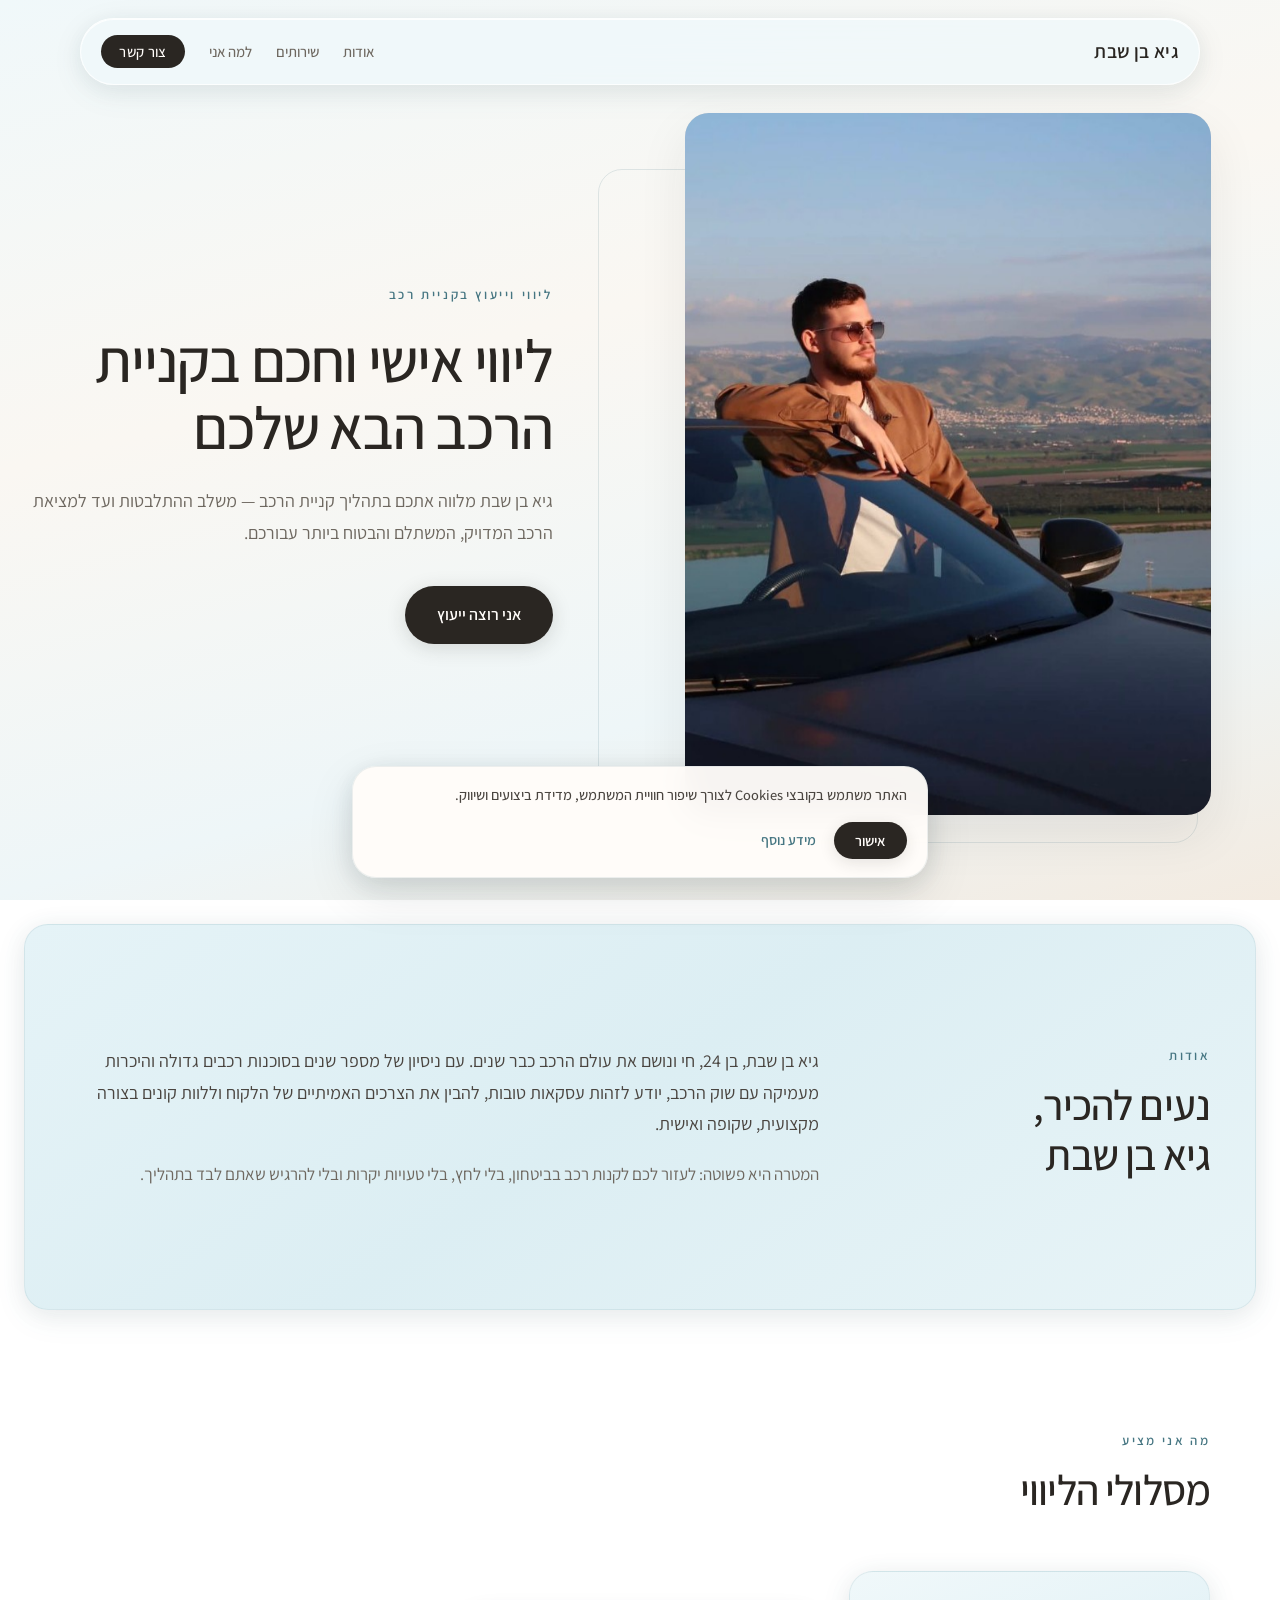
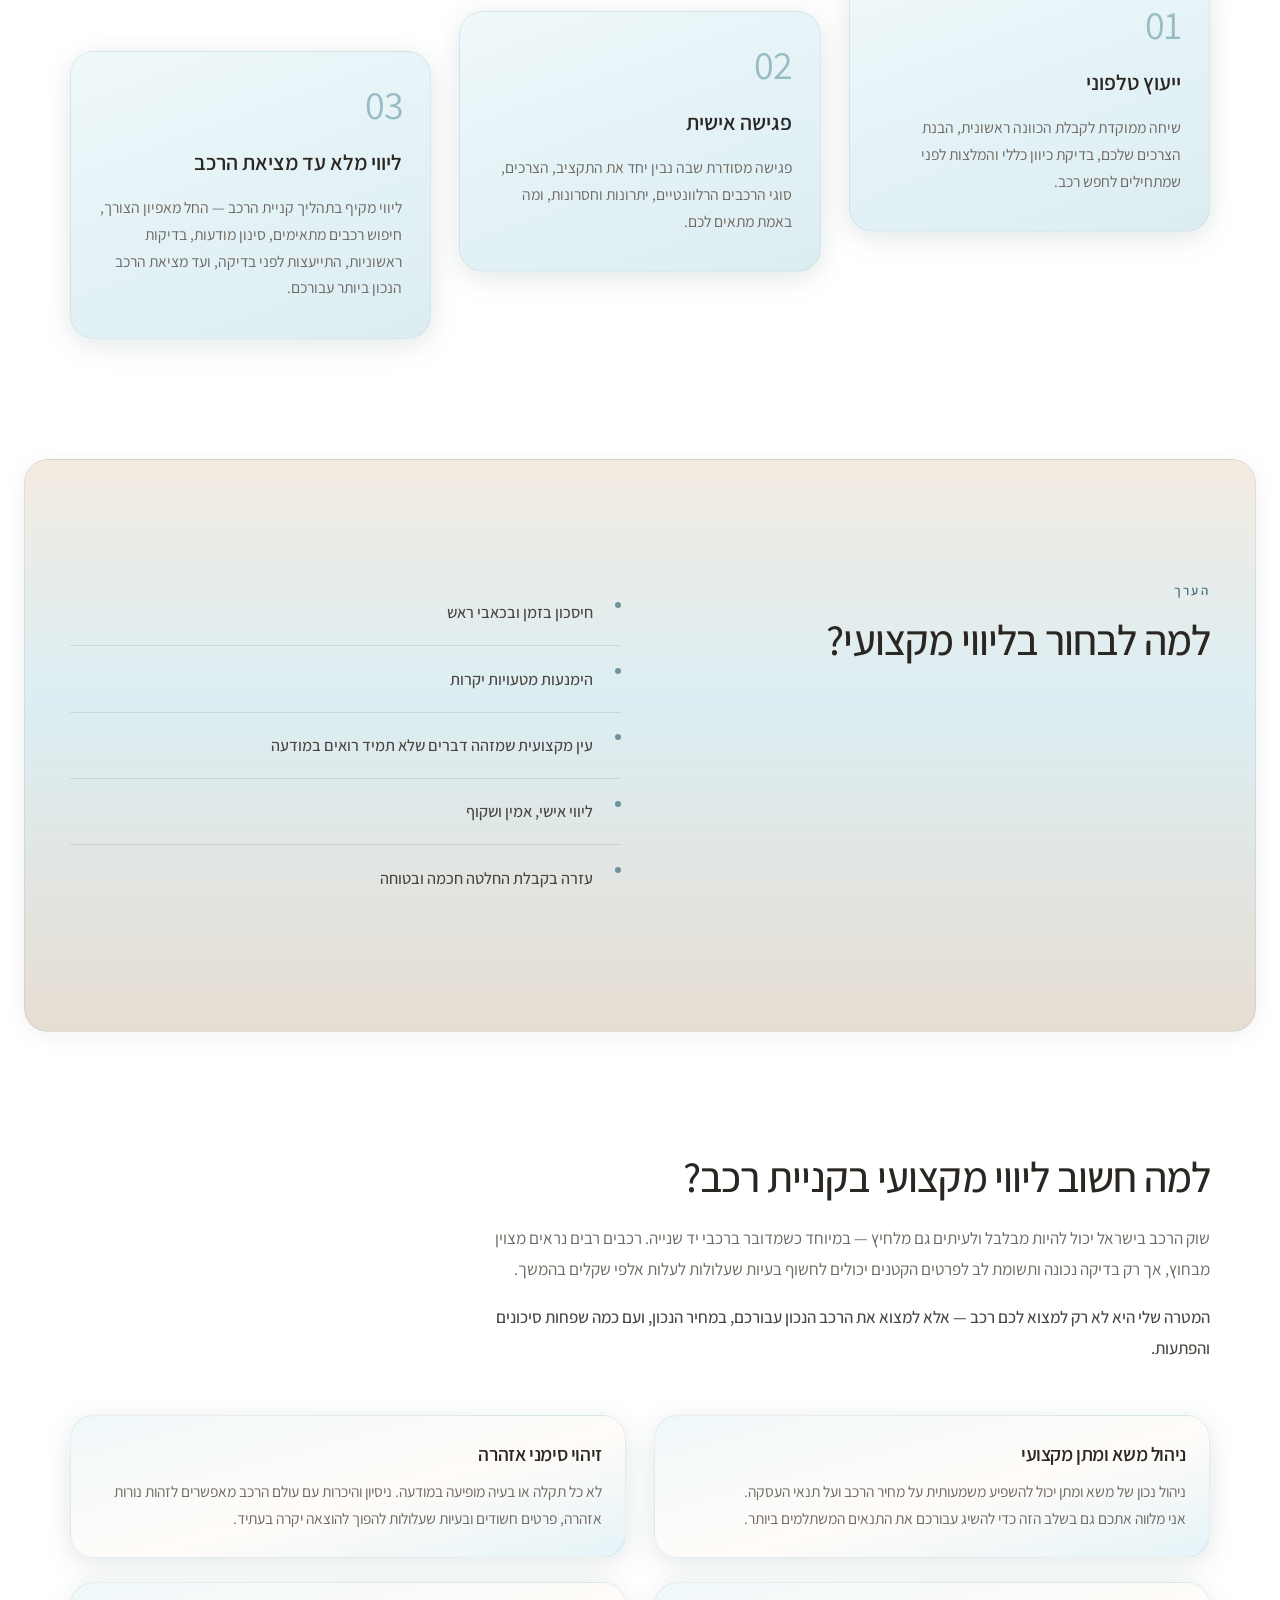
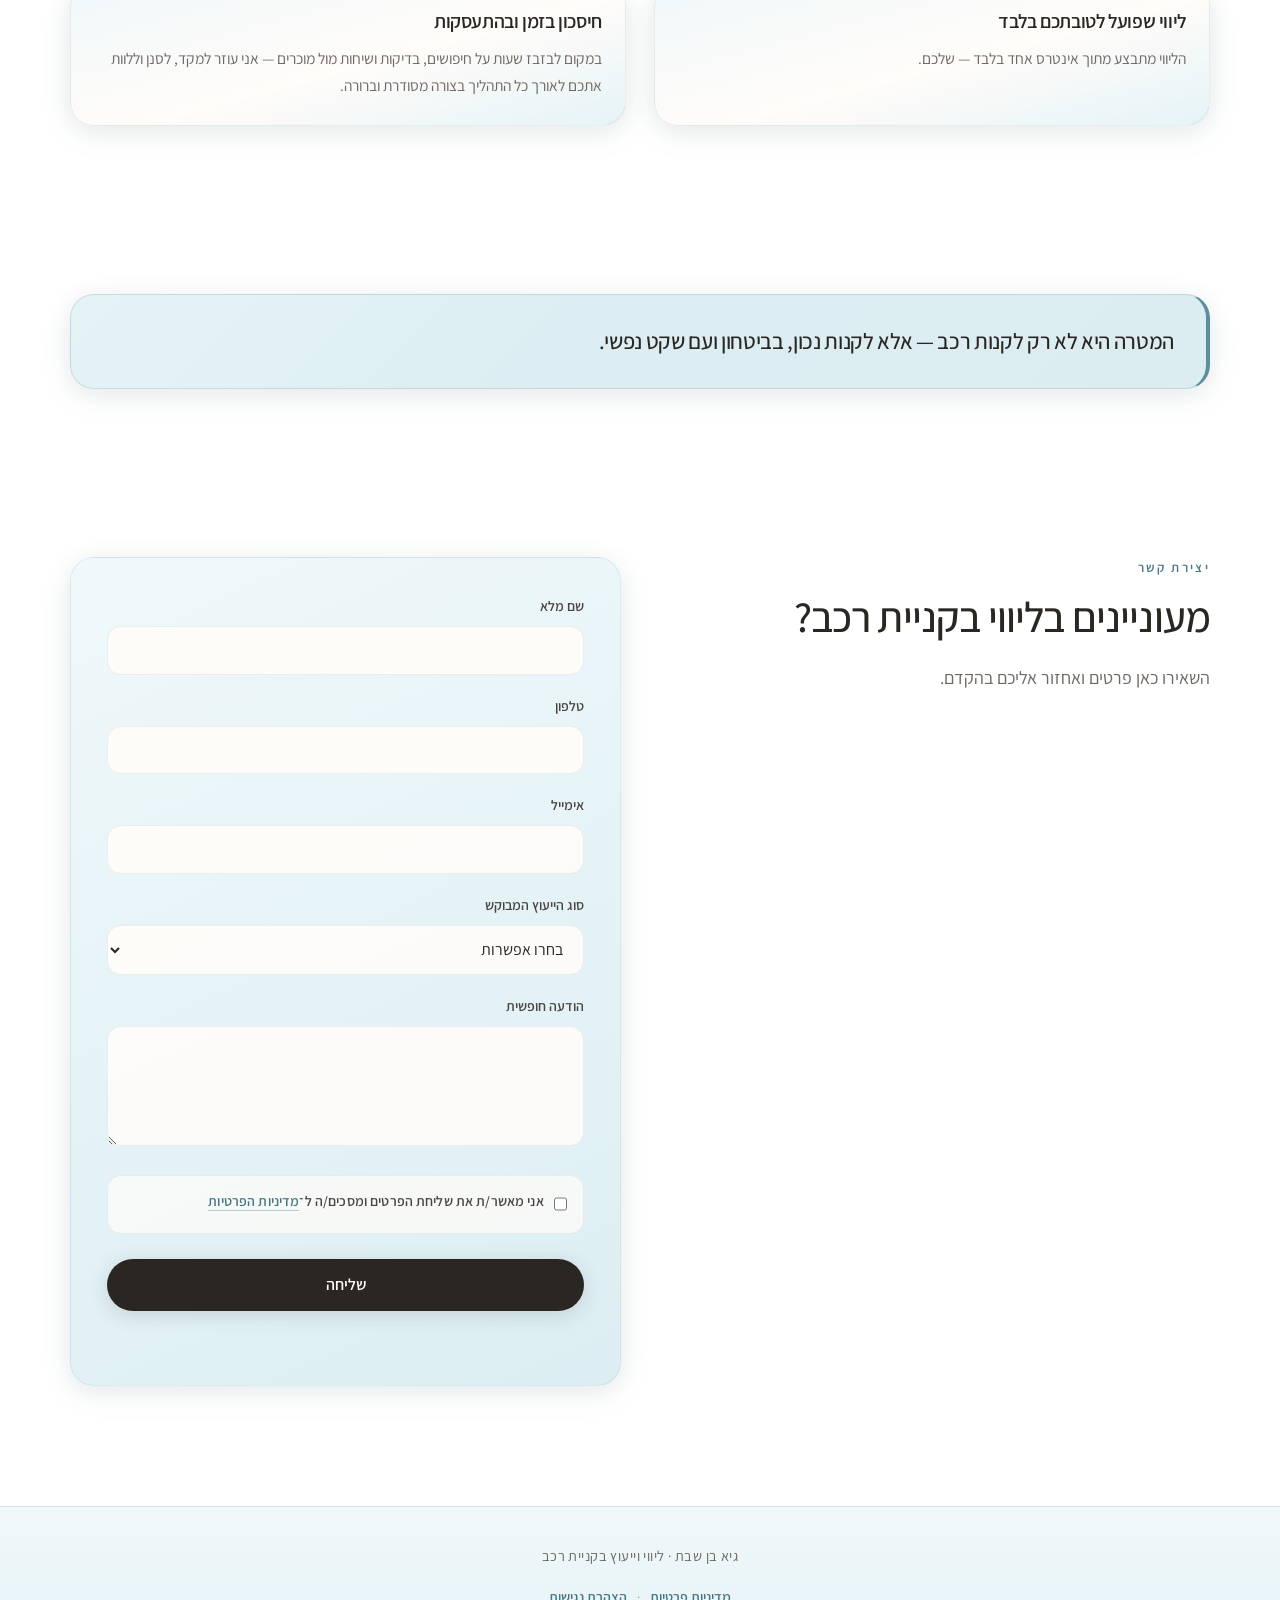
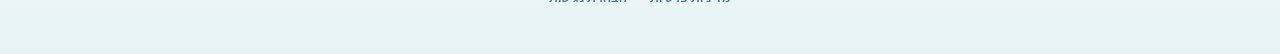
==== commit 8201e827: "font change" ====
--- a/index.html
+++ b/index.html
@@ -11,7 +11,7 @@
     <link rel="preconnect" href="https://fonts.googleapis.com" />
     <link rel="preconnect" href="https://fonts.gstatic.com" crossorigin />
     <link
-      href="https://fonts.googleapis.com/css2?family=Assistant:wght@300;400;500;600;700&family=Frank+Ruhl+Libre:wght@400;500;600;700&display=swap"
+      href="https://fonts.googleapis.com/css2?family=Assistant:wght@300;400;500;600;700&display=swap"
       rel="stylesheet"
     />
     <link rel="stylesheet" href="css/styles.css" />
--- a/css/styles.css
+++ b/css/styles.css
@@ -28,8 +28,9 @@
   --radius: 14px;
   --radius-lg: 24px;
   --radius-pill: 999px;
-  --font-display: "Frank Ruhl Libre", "Times New Roman", serif;
+  /* כותרות וגוף — Assistant (כמו טקסט המשנה בהירו) */
   --font-body: "Assistant", system-ui, sans-serif;
+  --font-display: var(--font-body);
   --header-gap: 5.75rem;
   --ease-out: cubic-bezier(0.22, 1, 0.36, 1);
   --duration: 0.65s;
